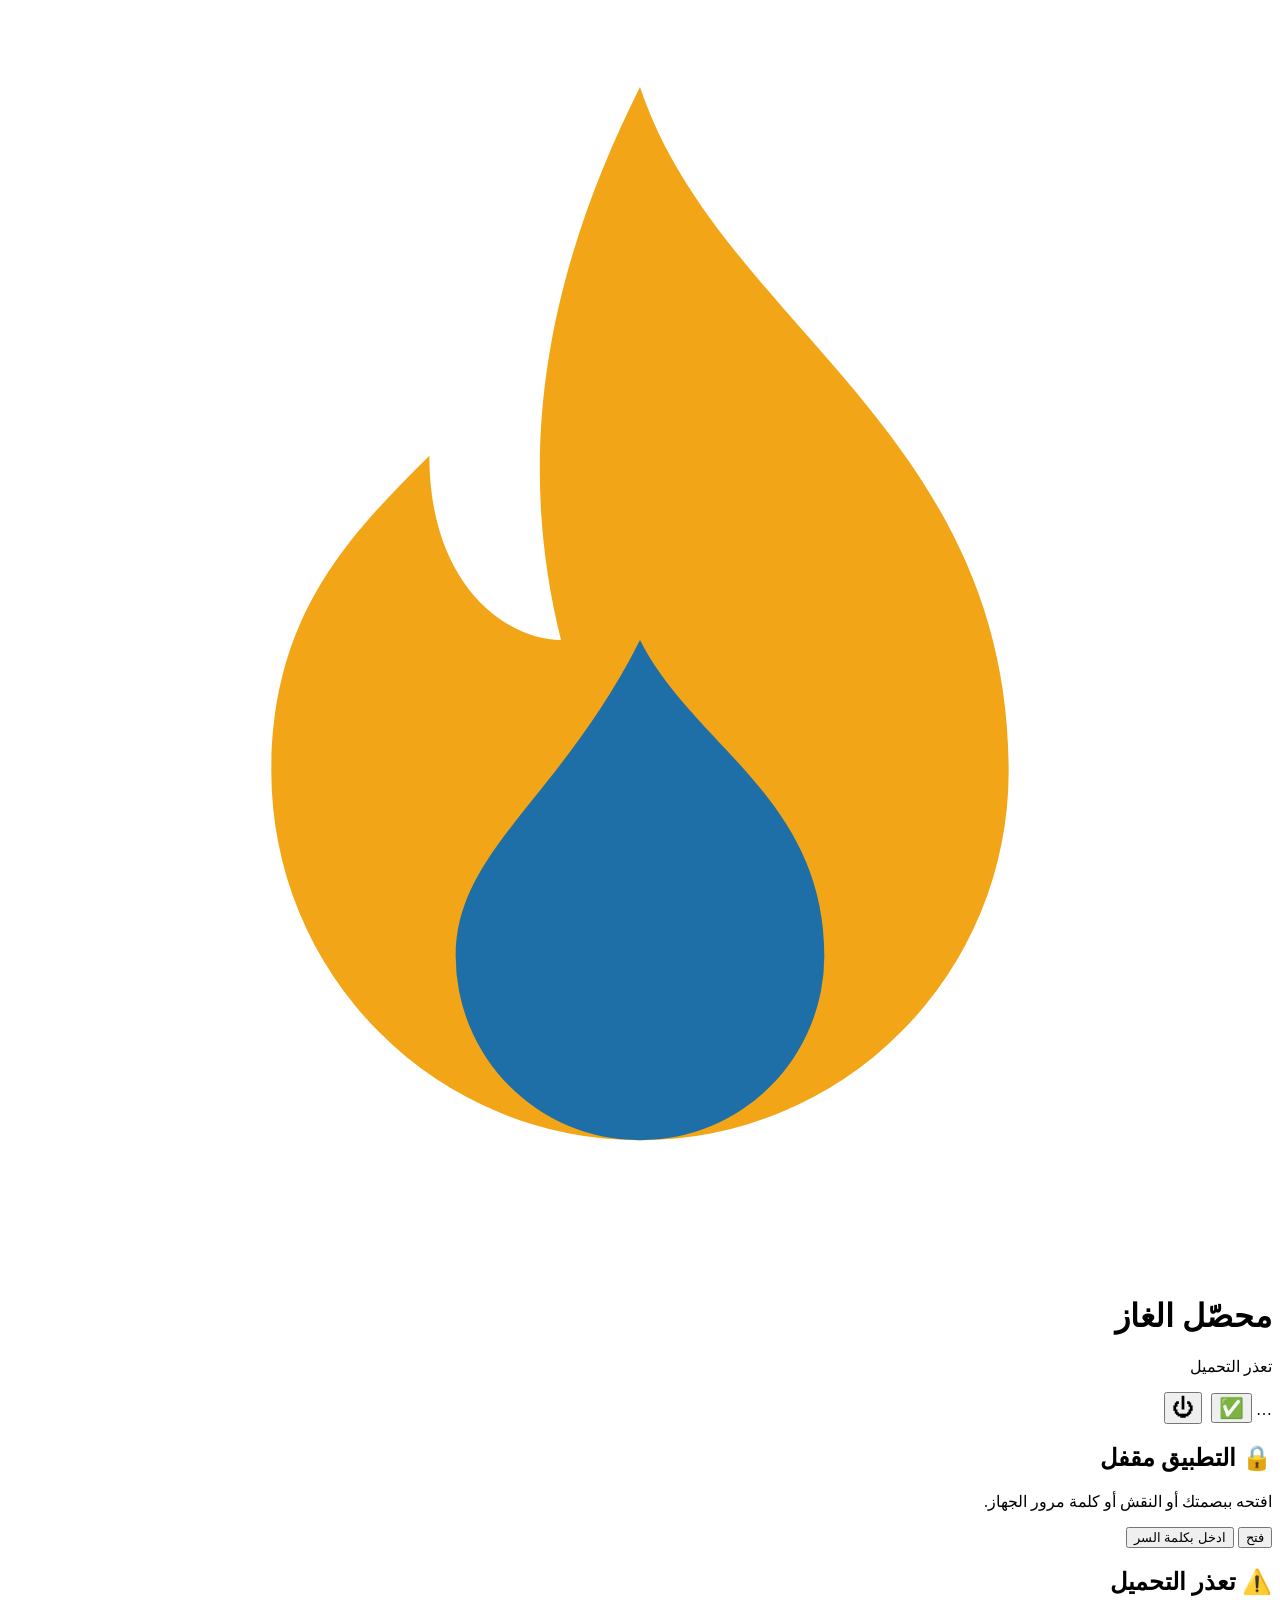
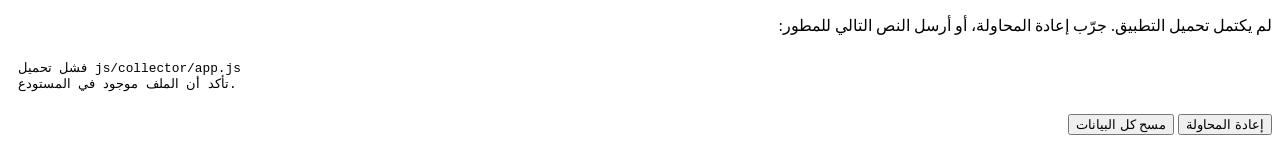
==== index.html @ 4ab11121 "Update index.html" ====
<!DOCTYPE html>
<html lang="ar" dir="rtl">
<head>
  <base href = "/Collection/">
<meta charset="utf-8">
<meta name="viewport" content="width=device-width,initial-scale=1,viewport-fit=cover">
<meta name="theme-color" content="#0f2438">
<meta name="description" content="تطبيق محصّل الغاز — تحصيل فواتير الغاز ميدانياً">
<link rel="manifest" href="manifest.json">
<link rel="icon" href="icons/icon-192.png">
<title>محصّل الغاز</title>
<link rel="stylesheet" href="css/base.css">
<link rel="stylesheet" href="css/components.css">
<link rel="stylesheet" href="css/collector.css">
</head>
<body>
<header class="top"><div>
  <button id="back" class="ico" aria-label="رجوع" onclick="history.back()" style="display:none; font-size: 24px;">➡️</button>
  <svg viewBox="0 0 48 48" aria-hidden="true">
    <path d="M24 3c3 9 14 13 14 26a14 14 0 0 1-28 0c0-6 3-9 6-12 0 5 3 7 5 7-2-8 0-15 3-21z" fill="#f2a516"/>
    <path d="M24 24c2 4 7 6 7 12a7 7 0 0 1-14 0c0-4 4-6 7-12z" fill="#1e6fa8"/>
  </svg>
  <span style="flex: 1;">
    <h1>محصّل الغاز</h1>
    <p id="who">جارٍ التحقق…</p>
  </span>



  <span class="pill" id="net">…</span>
  <button class="ico" id="ledgerBtn" aria-label="ما تم تحصيله" title="ما تم تحصيله" onclick="document.querySelector('#tabs button[data-t=\'ledger\']').click();" style="font-size: 20px;">✅</button>
  <button id="menuBtn" class="ico" aria-label="القائمة" hidden>⋮</button>
  <button class="ico power-btn" aria-label="خروج" onclick="window.close();" style="font-size: 22px; margin-inline-start: 5px;">⏻</button>




  
</div></header>

<div id="menu" class="menu" hidden></div>

<main id="locked">
  <section class="card empty">
    <h2>🔒 التطبيق مقفل</h2>
    <p class="mute">افتحه ببصمتك أو النقش أو كلمة مرور الجهاز.</p>
    <div class="actions" style="justify-content:center">
      <button class="btn" id="unlockBtn">فتح</button>
      <button class="btn ghost" id="relogin">ادخل بكلمة السر</button>
    </div>
    <p class="mute" id="lmsg"></p>
  </section>
</main>

<main id="diag">
  <section class="card">
    <h2>⚠️ تعذر التحميل</h2>
    <p class="mute">لم يكتمل تحميل التطبيق. جرّب إعادة المحاولة، أو أرسل النص التالي للمطور:</p>
    <pre id="diagText" style="white-space:pre-wrap;font-size:.8rem;background:var(--paper-2);padding:.6rem;border-radius:8px;overflow:auto;max-height:200px;direction:ltr;text-align:left"></pre>
    <div class="actions">
      <button class="btn" id="retry">إعادة المحاولة</button>
      <button class="btn ghost" id="hardReset">مسح كل البيانات</button>
    </div>
  </section>
</main>

<main id="app" hidden>
  <section id="view"></section>
</main>

<nav class="tabs" id="tabs" hidden>
  <button data-t="home" class="on"><span class="ico-emoji">📋</span>التحصيل</button>
  <button data-t="ledger"><span class="ico-emoji">✅</span>ما تم تحصيله</button>
  <button data-t="search"><span class="ico-emoji">🔍</span>بحث</button>
</nav>
  
<footer class="app-footer" id="footer" hidden>
  <span>تطوير: <b>شريف نشأت</b></span>
  <span> · </span>
  <span>الإصدار: <b>1.0.0</b></span>
</footer>

<div id="toast" role="status" aria-live="polite"></div>

<script>
(function(){
  var diagEl = document.getElementById('diag');
  var diagText = document.getElementById('diagText');
  var lockedEl = document.getElementById('locked');
  var appEl = document.getElementById('app');
  var tabsEl = document.getElementById('tabs');
  var footerEl = document.getElementById('footer');

  function showDiag(msg){
    document.getElementById('who').textContent = 'تعذر التحميل';
    lockedEl.removeAttribute('data-show');
    appEl.hidden = true;
    tabsEl.hidden = true;
    if (footerEl) footerEl.hidden = true;
    diagEl.setAttribute('data-show', '1');
    diagText.textContent = String(msg);
  }

  window.addEventListener('error', function(e){
    showDiag('JS error: ' + e.message + '\n' + (e.filename||'') + ':' + (e.lineno||''));
  });
  window.addEventListener('unhandledrejection', function(e){
    showDiag('Promise: ' + (e.reason && e.reason.message ? e.reason.message : e.reason));
  });

  setTimeout(function(){
    if (!appEl.hidden) return;
    if (lockedEl.getAttribute('data-show') === '1') return;
    if (diagEl.getAttribute('data-show') === '1') return;
    showDiag('لم يبدأ التطبيق بعد 5 ثوانٍ.\nتأكد من رفع js/collector/app.js وأن الإنترنت يعمل.\nافتح F12 > Console لمعرفة الخطأ.');
  }, 5000);

  document.getElementById('retry').onclick = function(){ location.reload(); };
  document.getElementById('hardReset').onclick = function(){
    if (!confirm('سيُمسح كل شيء (بيانات الدخول، الملفات، التحصيلات). هل أنت متأكد؟')) return;
    (async function(){
      try{
        var dbs = await indexedDB.databases();
        for (var i=0;i<dbs.length;i++){ if (dbs[i].name) indexedDB.deleteDatabase(dbs[i].name); }
      }catch(e){}
      try{ localStorage.clear(); }catch(e){}
      try{
        var ks = await caches.keys();
        await Promise.all(ks.map(function(k){ return caches.delete(k); }));
      }catch(e){}
      try{
        var rs = await navigator.serviceWorker.getRegistrations();
        await Promise.all(rs.map(function(r){ return r.unregister(); }));
      }catch(e){}
      location.reload();
    })();
  };

  var s = document.createElement('script');
  s.type = 'module';
  s.src = 'js/collector/app.js';
  s.onerror = function(){ showDiag('فشل تحميل js/collector/app.js\nتأكد أن الملف موجود في المستودع.'); };
  document.body.appendChild(s);
})();
</script>

</body>
</html>
---- css/base.css ----
/* ============================================================
   محصّل الغاز — الهوية البصرية الأساسية
   المطور: [اسمك]
   الإصدار: 1.0.0
   ============================================================ */

/* ===== الوضع الفاتح ===== */
:root{
  /* الخلفيات */
  --paper: #f4f7fa;
  --paper-2: #e8eef4;
  --card: #ffffff;
  --line: #d6e0e8;

  /* النصوص */
  --ink: #0f2438;
  --mute: #6b7f8f;
  --soft: #9aafbf;

  /* الأساسيات */
  --flame: #1e6fa8;
  --ember: #e8940c;
  --ok: #0d9668;
  --bad: #d63a3a;
  --info: #3b82f6;

  /* التمييز */
  --hl-apt: #0ea5e9;
  --hl-bld: #d946a8;
  --hl-blk: #d97706;

  /* الشارات */
  --tag-personal: #7c3aed;
  --tag-partial: #ea580c;
  --tag-advance: #0d9668;
  --tag-out: #d63a3a;
  --tag-other: #475569;

  /* الصفحات */
  --collector: #7c3aed;
  --collector-soft: #ede9fe;
  --ledger: #0ea5e9;
  --ledger-soft: #e0f2fe;
  --archive: #d97706;
  --archive-soft: #fef3c7;
  --details: #0d9668;
  --details-soft: #d1fae5;
  --search: #3b82f6;

  /* التدرجات */
  --grad-top: linear-gradient(135deg, #0f2438 0%, #1e3a5f 100%);
  --grad-collector: linear-gradient(135deg, #7c3aed 0%, #a855f7 100%);
  --grad-ledger: linear-gradient(135deg, #0ea5e9 0%, #38bdf8 100%);

  /* الظلال */
  --shadow-sm: 0 1px 2px rgba(15,36,56,0.06);
  --shadow-md: 0 4px 12px rgba(15,36,56,0.10);
  --shadow-lg: 0 12px 32px rgba(15,36,56,0.15);

  /* الخطوط */
  --font: 'Segoe UI', 'Noto Sans Arabic', Tahoma, Arial, sans-serif;
  --fs-base: 16px;
  --fs-sm: 14px;
  --fs-xs: 12px;
  --fs-lg: 18px;
  --fs-xl: 22px;

  /* الحدود */
  --r-sm: 8px;
  --r-md: 12px;
  --r-lg: 16px;
  --r-xl: 24px;
  
  --advance: #7c3aed;
  
  
  
}

/* ===== الوضع الداكن ===== */
@media(prefers-color-scheme:dark){
  :root{
    --paper: #0a1722;
    --paper-2: #13293d;
    --card: #1a2f42;
    --line: #2a4257;

    --ink: #e7eff5;
    --mute: #8da4b4;
    --soft: #6b7f8f;

    --flame: #4fa8e8;
    --ember: #f5b53a;
    --ok: #34d399;
    --bad: #f87171;
    --info: #60a5fa;

    --hl-apt: #38bdf8;
    --hl-bld: #f472b6;
    --hl-blk: #fbbf24;

    --tag-personal: #a78bfa;
    --tag-partial: #fb923c;
    --tag-advance: #34d399;
    --tag-out: #f87171;
    --tag-other: #94a3b8;

    --collector: #a78bfa;
    --collector-soft: #2e1065;
    --ledger: #38bdf8;
    --ledger-soft: #082f49;
    --archive: #fbbf24;
    --archive-soft: #451a03;
    --details: #34d399;
    --details-soft: #064e3b;
    --search: #60a5fa;

    --grad-top: linear-gradient(135deg, #0a1722 0%, #13293d 100%);
    --grad-collector: linear-gradient(135deg, #6d28d9 0%, #7c3aed 100%);
    --grad-ledger: linear-gradient(135deg, #0284c7 0%, #0ea5e9 100%);

    --shadow-sm: 0 1px 2px rgba(0,0,0,0.3);
    --shadow-md: 0 4px 12px rgba(0,0,0,0.4);
    --shadow-lg: 0 12px 32px rgba(0,0,0,0.5);
  }
}

/* ===== الأساسيات ===== */
*{ box-sizing: border-box; margin: 0; padding: 0; }
html{ direction: rtl; font-size: var(--fs-base); -webkit-text-size-adjust: 100%; }
body{
  font-family: var(--font);
  background: var(--paper);
  color: var(--ink);
  line-height: 1.7;
  min-height: 100vh;
  -webkit-tap-highlight-color: transparent;
  overflow-x: hidden;
}

/* ===== الحقول ===== */
input, select, textarea, button{ font: inherit; color: inherit; }
input[type=text], input[type=number], input[type=password], select, textarea{
  width: 100%;
  border: 2px solid var(--line);
  background: var(--paper);
  color: var(--ink);
  border-radius: var(--r-md);
  padding: .6rem .8rem;
  min-height: 48px;
  transition: border-color .2s, box-shadow .2s;
}
input:focus, select:focus, textarea:focus{
  outline: none;
  border-color: var(--flame);
  box-shadow: 0 0 0 3px rgba(30,111,168,0.15);
}
input[type=checkbox]{
  width: 20px; height: 20px;
  accent-color: var(--collector);
  cursor: pointer;
}
input[type=radio]{
  width: 18px; height: 18px;
  accent-color: var(--flame);
  cursor: pointer;
}

/* ===== الأزرار ===== */
.btn{
  display: inline-flex;
  align-items: center;
  justify-content: center;
  gap: .4rem;
  border: 0;
  border-radius: var(--r-md);
  padding: .7rem 1.2rem;
  font-weight: 700;
  background: var(--flame);
  color: #fff;
  cursor: pointer;
  min-height: 48px;
  transition: transform .12s, background .2s, box-shadow .2s;
  box-shadow: var(--shadow-sm);
}
.btn:active{ transform: scale(.97); }
.btn:disabled{ opacity: .5; cursor: not-allowed; }
.btn.ghost{
  background: transparent;
  color: var(--flame);
  border: 2px solid var(--flame);
  box-shadow: none;
}
.btn.ghost:hover{ background: rgba(30,111,168,0.08); }
.btn.sm{ padding: .35rem .7rem; min-height: 36px; font-size: var(--fs-sm); }
.btn.ok{ background: var(--ok); }
.btn.bad{ background: var(--bad); }

/* ===== الروابط ===== */
a{ color: var(--flame); text-decoration: none; }
a:hover{ text-decoration: underline; }
.lnk{
  background: none;
  border: 0;
  color: var(--collector);
  font: inherit;
  font-weight: 700;
  padding: .2rem .4rem;
  cursor: pointer;
  min-height: 32px;
  border-radius: var(--r-sm);
  transition: background .2s;
}
.lnk:hover{ background: var(--collector-soft); }

/* ===== العناوين ===== */
h1{ font-size: var(--fs-xl); font-weight: 800; line-height: 1.2; }
h2{ font-size: var(--fs-lg); font-weight: 800; line-height: 1.3; }
h3{ font-size: var(--fs-base); font-weight: 800; line-height: 1.4; }

/* ===== النصوص ===== */
.mute{ color: var(--mute); font-size: var(--fs-sm); }
.soft{ color: var(--soft); font-size: var(--fs-xs); }
.name{ font-weight: 700; font-size: var(--fs-base); }
.mono{ font-variant-numeric: tabular-nums; }

/* ===== الشارات ===== */
.tag{
  display: inline-block;
  font-size: var(--fs-xs);
  font-weight: 700;
  padding: .1rem .5rem;
  border-radius: var(--r-sm);
  background: var(--ember);
  color: #0f2438;
  line-height: 1.4;
}
.tag.personal{ background: var(--tag-personal); color: #fff; }
.tag.partial{ background: var(--tag-partial); color: #fff; }
.tag.advance{ background: var(--tag-advance); color: #fff; }
.tag.out{ background: var(--tag-out); color: #fff; }
.tag.other{ background: var(--tag-other); color: #fff; }

/* ===== البطاقات ===== */
.card{
  background: var(--card);
  border: 1px solid var(--line);
  border-radius: var(--r-lg);
  padding: 1rem;
  box-shadow: var(--shadow-sm);
}

/* ===== الحاويات ===== */
.empty{
  text-align: center;
  padding: 2rem 1rem;
  color: var(--mute);
  font-size: var(--fs-base);
}

/* ===== التأثيرات ===== */
@media(prefers-reduced-motion:reduce){
  *{ transition: none !important; animation: none !important; }
}

/* ===== الطباعة ===== */
@media print{
  body{ background: #fff; color: #000; }
  .btn, .lnk{ display: none !important; }
  .card{ box-shadow: none; border: 1px solid #ccc; }
}

/* ===== التذييل ===== */
.app-footer{
  text-align: center;
  padding: 1rem;
  color: var(--mute);
  font-size: var(--fs-xs);
  border-top: 1px solid var(--line);
  margin-top: 2rem;
}
.app-footer b{ color: var(--ink); font-weight: 700; }
---- css/components.css ----
button,input{font:inherit;color:inherit}
.btn{border:0;border-radius:12px;padding:.8rem 1.2rem;font-weight:700;background:var(--flame);color:#fff;cursor:pointer;min-height:48px;transition:transform .12s}
.btn:active{transform:scale(.97)}.btn:disabled{opacity:.55}
.btn.ghost{background:transparent;color:var(--flame);border:2px solid var(--flame)}
.field{display:grid;gap:.25rem}.field span{font-size:.85rem;color:var(--mute)}
.field input{border:2px solid var(--line);background:var(--paper);border-radius:12px;padding:.7rem .9rem;min-height:48px;width:100%}
.field input:focus{border-color:var(--flame)}
.card{background:var(--card);border:1px solid var(--line);border-radius:var(--r);padding:1.1rem}
.tests{list-style:none;padding:0;display:grid;gap:.5rem;margin-top:1rem}
.tests li{display:grid;grid-template-columns:1.6rem 1fr;gap:.1rem .5rem;padding:.6rem .8rem;border-radius:12px;background:var(--paper);border-inline-start:5px solid var(--line)}
.tests li small{grid-column:2;color:var(--mute)}
.tests li.ok{border-color:var(--ok)}.tests li.ok b{color:var(--ok)}
.tests li.bad{border-color:var(--bad)}.tests li.bad b{color:var(--bad)}
---- css/collector.css ----
/* ============================================================
   محصّل الغاز — تنسيقات الصفحات
   المطور: شريف نشأت
   الإصدار: 1.0.0
   ============================================================ */

/* ===== الهيدر العلوي ===== */
.top{
  background: var(--grad-top);
  color: #e7eff5;
  padding: 1rem 1rem 1.4rem;
  border-bottom: 5px solid var(--ember);
  box-shadow: var(--shadow-md);
}
.top>div{
  max-width: 640px;
  margin: auto;
  display: flex;
  align-items: center;
  gap: .7rem;
}
.top svg{
  width: 40px; height: 40px;
  flex: none;
  filter: drop-shadow(0 2px 4px rgba(0,0,0,0.3));
}
.top h1{
  font-size: 1.3rem;
  line-height: 1.2;
  color: #fff;
}
.top p{
  font-size: .85rem;
  color: #9db6c8;
  margin-top: .1rem;
}
.pill{
  margin-inline-start: auto;
  font-size: .8rem;
  padding: .2rem .7rem;
  border-radius: 99px;
  background: rgba(255,255,255,0.12);
  color: #bfe0f5;
  white-space: nowrap;
}
.pill[data-on=false]{
  background: var(--ember);
  color: #0f2438;
  font-weight: 700;
}

/* ===== الحاوية الرئيسية ===== */
main{
  max-width: 640px;
  margin: -.9rem auto 2rem;
  padding: 0 1rem;
  display: grid;
  gap: 1rem;
  padding-bottom: 10rem;
}

/* ===== الأزرار الأيقونية ===== */
.ico{
  background: rgba(255,255,255,0.12);
  color: #fff;
  border: 0;
  border-radius: var(--r-md);
  width: 42px; height: 42px;
  font-size: 1.3rem;
  cursor: pointer;
  display: inline-flex;
  align-items: center;
  justify-content: center;
  transition: background .2s;
}
.ico:hover{ background: rgba(255,255,255,0.2); }

/* ===== الحقول ===== */
.field{ display: grid; gap: .25rem; }
.field span{
  font-size: var(--fs-sm);
  color: var(--mute);
  font-weight: 600;
}
.field input, .field select{
  width: 100%;
  border: 2px solid var(--line);
  background: var(--card);
  color: var(--ink);
  border-radius: var(--r-md);
  padding: .55rem .7rem;
  min-height: 44px;
  font: inherit;
  font-weight: 700;
  transition: border-color .2s;
}
.field input:focus, .field select:focus{
  border-color: var(--collector);
  outline: none;
}
.stack{ display: grid; gap: .8rem; margin: .8rem 0; }

/* ===== شريط الاختيار ===== */
.pick{
  display: grid;
  grid-template-columns: repeat(4, 1fr);
  gap: .4rem;
  background: var(--card);
  border: 1px solid var(--line);
  border-radius: var(--r-lg);
  padding: .7rem;
  box-shadow: var(--shadow-sm);
}
.pick .field span{
  font-size: .72rem;
  text-align: center;
}
.pick .field input, .pick .field select{
  min-height: 44px;
  font-size: .95rem;
}
.pick .num2{
  font-size: 1.05rem;
  padding: .5rem .3rem;
  min-height: 44px;
  text-align: center;
  font-weight: 800;
  font-variant-numeric: tabular-nums;
  letter-spacing: .05em;
}

/* ===== ملخص الصفحة ===== */
.sum{
  margin: .5rem 0;
  color: var(--mute);
  font-size: var(--fs-sm);
  text-align: center;
}
.sum b{ color: var(--ink); font-size: 1.1rem; font-weight: 800; }

/* ===== قائمة العمارات ===== */
.blist{ display: grid; gap: .5rem; }
.brow{
  display: grid;
  grid-template-columns: 1.4fr 1fr 1fr auto;
  gap: .5rem;
  align-items: center;
  text-align: right;
  background: var(--card);
  border: 1px solid var(--line);
  border-inline-start: 5px solid var(--collector);
  border-radius: var(--r-md);
  padding: .75rem .85rem;
  min-height: 54px;
  font: inherit;
  color: var(--ink);
  cursor: pointer;
  box-shadow: var(--shadow-sm);
  transition: transform .12s, box-shadow .2s;
}
.brow:hover{ box-shadow: var(--shadow-md); }
.brow:active{ transform: scale(.98); }
.brow b{ font-size: .98rem; font-weight: 800; }
.brow strong{
  color: var(--collector);
  font-variant-numeric: tabular-nums;
  font-weight: 800;
  font-size: 1rem;
}
.brow span{ color: var(--mute); font-size: .85rem; }
.brow.hi{
  background: color-mix(in srgb, var(--hl-blk) 16%, var(--card));
  border-inline-start-color: var(--hl-blk);
}
.brow.hi strong{ color: var(--hl-blk); }

/* ===== بطاقات الشقق ===== */
.apt-list{ display: grid; gap: .4rem; }
.apt-card{
  display: grid;
  grid-template-columns: 22px 28px 1fr auto 28px;
  gap: .35rem;
  align-items: center;
  background: var(--card);
  border: 1px solid var(--line);
  border-inline-start: 4px solid var(--collector);
  border-radius: var(--r-md);
  padding: .45rem .55rem;
  min-height: 52px;
  font-variant-numeric: tabular-nums;
  transition: background .2s, transform .12s;
}
.apt-card:active{ transform: scale(.99); }
.apt-card.on{
  background: color-mix(in srgb, var(--collector) 14%, var(--card));
  border-inline-start-color: var(--collector);
}
.apt-card.hi-apt{
  background: color-mix(in srgb, var(--hl-apt) 18%, var(--card));
  border-inline-start-color: var(--hl-apt);
}
.apt-card.hi-bld{
  background: color-mix(in srgb, var(--hl-bld) 18%, var(--card));
  border-inline-start-color: var(--hl-bld);
}
.apt-card.pulse{
  animation: pulse 1s ease-in-out 2;
  background: color-mix(in srgb, var(--collector) 20%, var(--card));
}
@keyframes pulse{
  0%,100%{ box-shadow: 0 0 0 0 var(--collector); }
  50%{ box-shadow: 0 0 0 8px color-mix(in srgb, var(--collector) 0%, transparent); }
}
.apt-chk{ display: flex; justify-content: center; }
.apt-chk input{ width: 18px; height: 18px; }
.apt-apt{
  background: var(--collector);
  color: #fff;
  font-weight: 800;
  border-radius: var(--r-sm);
  text-align: center;
  padding: .2rem 0;
  font-size: .85rem;
}
.apt-body{ min-width: 0; }
.apt-name{
  font-weight: 700;
  font-size: .95rem;
  line-height: 1.35;
  white-space: nowrap;
  overflow: hidden;
  text-overflow: ellipsis;
  cursor: pointer;
  user-select: none;
}
.apt-name .empty-name{
  color: var(--mute);
  font-style: italic;
  font-weight: 500;
}
.apt-meta{
  color: var(--mute);
  font-size: .78rem;
  margin-top: .05rem;
}
.apt-adv{ color: var(--ember); font-weight: 700; margin-inline-start: .3rem; }
.apt-val{
  background: color-mix(in srgb, var(--ember) 12%, var(--card));
  border: 1.5px solid var(--ember);
  color: var(--ember);
  border-radius: var(--r-sm);
  font: inherit;
  font-weight: 800;
  cursor: pointer;
  min-height: 36px;
  min-width: 62px;
  padding: .25rem .5rem;
  text-align: center;
  font-size: .9rem;
  font-variant-numeric: tabular-nums;
  transition: background .2s, transform .12s;
}
.apt-val:hover{ background: color-mix(in srgb, var(--ember) 20%, var(--card)); }
.apt-val:active{ transform: scale(.95); }

/* قائمة ⋮ داخل الشقة */
.apt-menu-wrap{ position: relative; }
.apt-dots{
  background: none;
  border: 0;
  font-size: 1.1rem;
  cursor: pointer;
  padding: .1rem .25rem;
  color: var(--mute);
  border-radius: var(--r-sm);
  min-height: 30px;
}
.apt-dots:hover{ background: var(--paper-2); }
.apt-pop{
  position: absolute;
  inset-inline-end: 0;
  top: 30px;
  background: var(--card);
  border: 1px solid var(--line);
  border-radius: var(--r-md);
  box-shadow: var(--shadow-lg);
  z-index: 10;
  display: grid;
  min-width: 150px;
  padding: .25rem;
}
.apt-pop[hidden]{ display: none; }
.apt-pop button{
  background: none;
  border: 0;
  text-align: right;
  padding: .55rem .7rem;
  font: inherit;
  font-size: .92rem;
  color: var(--ink);
  border-radius: var(--r-sm);
  cursor: pointer;
  min-height: 40px;
}
.apt-pop button:hover{ background: var(--paper-2); }
.apt-pop-info{
  padding: .45rem .7rem;
  font-size: .78rem;
  color: var(--mute);
  border-bottom: 1px solid var(--line);
}

/* ===== الكارت السفلي المبسط ===== */
.bar{
  position: fixed;
  inset-inline: 0;
  bottom: 62px;
  background: var(--card);
  border-top: 3px solid var(--collector);
  padding: .6rem .8rem;
  z-index: 20;
  box-shadow: 0 -4px 16px rgba(0,0,0,0.08);
  max-width: 640px;
  margin: 0 auto;
}
.bar-row{
  display: flex;
  justify-content: space-between;
  align-items: center;
  gap: .6rem;
}
.bar-row span{
  font-size: .95rem;
  color: var(--ink);
}
.bar-row span b{
  color: var(--collector);
  font-weight: 800;
  font-size: 1.05rem;
  font-variant-numeric: tabular-nums;
}
.bar-row .mute{ color: var(--mute); }
.bar-row .btn{
  min-width: 130px;
  background: var(--ok);
  font-size: .95rem;
}
.bar-row .btn:disabled{ background: var(--mute); }

/* إجمالي العمارة بجوار رقمها */
.bld-total{
  font-size: .88rem;
  color: var(--collector);
  font-weight: 700;
  margin-inline-start: .5rem;
}

/* ===== صفحة ما تم تحصيله ===== */
.ledger-list{ display: grid; gap: .4rem; }
.led-row{
  background: var(--card);
  border: 1px solid var(--line);
  border-inline-start: 4px solid var(--ledger);
  border-radius: var(--r-md);
  padding: .55rem .65rem;
  box-shadow: var(--shadow-sm);
}
.led-main{
  display: grid;
  grid-template-columns: 36px 1fr auto auto;
  gap: .5rem;
  align-items: center;
}
.led-apt{
  background: var(--ledger);
  color: #fff;
  font-weight: 800;
  border-radius: var(--r-sm);
  text-align: center;
  padding: .25rem 0;
  font-size: .88rem;
}
.led-info{ min-width: 0; }
.led-name{
  font-weight: 700;
  font-size: .95rem;
  white-space: nowrap;
  overflow: hidden;
  text-overflow: ellipsis;
}
.led-meta{
  color: var(--mute);
  font-size: .78rem;
  white-space: nowrap;
  overflow: hidden;
  text-overflow: ellipsis;
}
.led-right{
  display: flex;
  align-items: center;
  gap: .35rem;
}
.led-tags{ display: flex; gap: .2rem; flex-wrap: wrap; justify-content: flex-end; }
.led-amount{
  font-weight: 800;
  color: var(--ledger);
  font-variant-numeric: tabular-nums;
  font-size: 1rem;
}
.led-menu-wrap{ position: relative; }
.menu-dots{
  background: none;
  border: 0;
  font-size: 1.1rem;
  cursor: pointer;
  padding: .1rem .3rem;
  color: var(--mute);
  border-radius: var(--r-sm);
  min-height: 30px;
}
.menu-dots:hover{ background: var(--paper-2); }
.menu-pop{
  position: absolute;
  inset-inline-end: 0;
  top: 30px;
  background: var(--card);
  border: 1px solid var(--line);
  border-radius: var(--r-md);
  box-shadow: var(--shadow-lg);
  z-index: 10;
  display: grid;
  min-width: 160px;
  padding: .25rem;
}
.menu-pop[hidden]{ display: none; }
.menu-pop button{
  background: none;
  border: 0;
  text-align: right;
  padding: .55rem .7rem;
  font: inherit;
  font-size: .92rem;
  color: var(--ink);
  border-radius: var(--r-sm);
  cursor: pointer;
  min-height: 40px;
}
.menu-pop button:hover{ background: var(--paper-2); }
.menu-pop button[disabled]{
  color: var(--soft);
  cursor: not-allowed;
  opacity: .5;
}

/* ===== السداد الجزئي ===== */
.partial-dialog{ max-width: 420px; }
.partial-dialog h3{ font-size: 1.05rem; margin-bottom: .4rem; }
.partial-options{ display: grid; gap: .4rem; margin: .6rem 0; }
.partial-opt{
  background: var(--paper);
  border: 2px solid var(--line);
  border-radius: var(--r-md);
  padding: .6rem .75rem;
  font: inherit;
  font-weight: 700;
  text-align: right;
  cursor: pointer;
  min-height: 46px;
  display: flex;
  justify-content: space-between;
  align-items: center;
  transition: border-color .2s, background .2s;
}
.partial-opt small{ color: var(--mute); font-weight: 400; font-size: .78rem; }
.partial-opt.selected{
  border-color: var(--collector);
  background: var(--collector-soft);
}

/* ===== خط السير ===== */
.routes-block{ margin-bottom: .6rem; display: grid; gap: .4rem; }
.route-sec{
  border: 1px solid var(--line);
  border-radius: var(--r-md);
  padding: .55rem .7rem;
  background: var(--card);
  box-shadow: var(--shadow-sm);
}
.route-title{
  font-weight: 800;
  color: var(--details);
  margin-bottom: .3rem;
  font-size: .98rem;
}
.route-row{
  display: flex;
  justify-content: space-between;
  gap: .5rem;
  font-size: .88rem;
  padding: .1rem 0;
}
.route-lbl{ color: var(--mute); font-weight: 700; }
.route-bal{
  border-top: 1px dashed var(--line);
  margin-top: .35rem;
  padding-top: .35rem;
  font-size: .9rem;
  display: flex;
  justify-content: space-between;
}
.route-bal b{ color: var(--details); }

/* ===== المتبقي في الموقع ===== */
.site-header{
  display: flex;
  gap: .5rem;
  flex-wrap: wrap;
  align-items: center;
  margin-bottom: .6rem;
}
.site-header select{
  flex: 1;
  min-width: 130px;
  min-height: 42px;
}
.site-header .sort-btns{ display: flex; gap: .3rem; }
.site-body{ display: grid; gap: .5rem; }
.site-sec{
  border: 1px solid var(--line);
  border-radius: var(--r-md);
  overflow: hidden;
  background: var(--card);
}
.site-sec-title{
  background: var(--details-soft);
  color: var(--details);
  font-weight: 800;
  padding: .55rem .7rem;
  font-size: .95rem;
  display: flex;
  justify-content: space-between;
  align-items: center;
  cursor: pointer;
}
.site-sec-title .total{ font-variant-numeric: tabular-nums; font-size: .88rem; }
.site-sec-body{ display: grid; }
.site-row{
  display: grid;
  grid-template-columns: 1fr auto auto;
  gap: .5rem;
  align-items: center;
  padding: .55rem .7rem;
  border-bottom: 1px solid var(--line);
  font-size: .9rem;
}
.site-row:last-child{ border-bottom: 0; }
.site-row .lbl{ font-weight: 700; }
.site-row .val{ color: var(--details); font-weight: 800; font-variant-numeric: tabular-nums; }
.site-row .open{
  background: var(--details);
  color: #fff;
  border: 0;
  border-radius: var(--r-sm);
  padding: .25rem .65rem;
  font-size: .82rem;
  font-weight: 700;
  cursor: pointer;
}
.site-row.hi-blk{ background: color-mix(in srgb, var(--hl-blk) 12%, transparent); }
.site-row.hi-bld{ background: color-mix(in srgb, var(--hl-bld) 12%, transparent); }
.site-row.hi-apt{ background: color-mix(in srgb, var(--hl-apt) 12%, transparent); }

/* ===== الحقول الثلاثة للتمييز ===== */
.hl-panel{
  background: var(--card);
  border: 1px solid var(--line);
  border-radius: var(--r-md);
  padding: .7rem;
  display: grid;
  gap: .5rem;
  margin-top: .6rem;
}
.hl-row{
  display: grid;
  grid-template-columns: 1fr 80px auto auto;
  gap: .4rem;
  align-items: center;
}
.hl-row label{ font-size: .88rem; font-weight: 700; }
.hl-row input{
  min-height: 40px;
  padding: .3rem .5rem;
  text-align: center;
  font-weight: 700;
  font-size: .95rem;
}
.hl-row .btn.sm{ min-height: 40px; }
.hl-row.apt label{ color: var(--hl-apt); }
.hl-row.bld label{ color: var(--hl-bld); }
.hl-row.blk label{ color: var(--hl-blk); }

/* ===== الأرشيف ===== */
details{
  border-bottom: 1px solid var(--line);
  padding: .5rem 0;
}
details:last-child{ border-bottom: 0; }
summary{
  cursor: pointer;
  font-weight: 700;
  min-height: 42px;
  display: flex;
  align-items: center;
  gap: .5rem;
  padding: .3rem 0;
  color: var(--archive);
  font-size: .95rem;
}
summary::marker{ color: var(--archive); }
details[open] summary{ margin-bottom: .4rem; }

/* ===== الجداول ===== */
.wrap{ overflow-x: auto; -webkit-overflow-scrolling: touch; }
table{
  border-collapse: collapse;
  width: 100%;
  font-size: .88rem;
  font-variant-numeric: tabular-nums;
}
th, td{
  border: 1px solid var(--line);
  padding: .45rem .55rem;
  text-align: right;
}
th{
  background: var(--paper-2);
  font-weight: 800;
  color: var(--ink);
  font-size: .88rem;
}
tr:nth-child(even) td{ background: color-mix(in srgb, var(--paper) 50%, transparent); }

/* ===== البحث ===== */
.srch{
  width: 100%;
  border: 2px solid var(--line);
  border-radius: var(--r-md);
  padding: .7rem;
  min-height: 52px;
  font: inherit;
  background: var(--paper);
  color: var(--ink);
  font-size: 1rem;
}
.srch:focus{ border-color: var(--search); outline: none; }

/* ===== النوافذ ===== */
dialog{
  border: 0;
  border-radius: var(--r-lg);
  padding: 1.2rem;
  max-width: 90vw;
  background: var(--card);
  color: var(--ink);
  display: grid;
  gap: .6rem;
  box-shadow: var(--shadow-lg);
}
dialog::backdrop{ background: rgba(0,0,0,0.6); backdrop-filter: blur(2px); }
dialog.viewer{
  width: 96vw;
  height: 90vh;
  grid-template-rows: 1fr auto;
}
dialog.viewer iframe{
  width: 100%;
  height: 100%;
  border: 0;
  background: #fff;
  border-radius: var(--r-md);
}

/* ===== القوائم المنسدلة ===== */
.menu{
  position: fixed;
  top: 68px;
  inset-inline-start: .8rem;
  z-index: 30;
  background: var(--card);
  border: 1px solid var(--line);
  border-radius: var(--r-md);
  box-shadow: var(--shadow-lg);
  min-width: 230px;
  padding: .4rem;
  display: grid;
  gap: .15rem;
}
.menu[hidden]{ display: none; }
.menu button{
  background: none;
  border: 0;
  text-align: right;
  padding: .8rem .9rem;
  font: inherit;
  font-size: .95rem;
  color: var(--ink);
  border-radius: var(--r-sm);
  min-height: 48px;
  cursor: pointer;
  display: flex;
  align-items: center;
  gap: .5rem;
  font-weight: 600;
  transition: background .15s;
  width: 100%;
}
.menu button:hover{ background: var(--paper-2); }
.menu hr{
  border: 0;
  border-top: 1px solid var(--line);
  margin: .25rem 0;
}

/* ===== شريط التنقل السفلي ===== */
.tabs{
  position: fixed;
  inset-inline: 0;
  bottom: 0;
  display: grid;
  grid-template-columns: repeat(3, 1fr);
  background: var(--grad-top);
  padding-bottom: env(safe-area-inset-bottom);
  z-index: 25;
  box-shadow: 0 -4px 16px rgba(0,0,0,0.15);
}
.tabs button{
  background: none;
  border: 0;
  color: #9db6c8;
  font: inherit;
  font-weight: 700;
  padding: .8rem .2rem;
  font-size: .85rem;
  min-height: 62px;
  border-top: 4px solid transparent;
  display: flex;
  flex-direction: column;
  align-items: center;
  justify-content: center;
  gap: .15rem;
  cursor: pointer;
  transition: color .2s, border-color .2s;
}
.tabs button.on{ color: #fff; border-top-color: var(--ember); }
.tabs button .ico-emoji{ font-size: 1.3rem; line-height: 1; }

.tabs button[data-t="home"].on{ border-top-color: var(--collector); }
.tabs button[data-t="ledger"].on{ border-top-color: var(--ledger); }
.tabs button[data-t="search"].on{ border-top-color: var(--search); }

/* ===== الإشعارات ===== */
#toast{
  position: fixed;
  inset-inline: 1rem;
  bottom: 150px;
  background: var(--ink);
  color: #fff;
  border-radius: var(--r-md);
  padding: .8rem 1rem;
  text-align: center;
  opacity: 0;
  pointer-events: none;
  transition: opacity .25s, transform .25s;
  transform: translateY(10px);
  z-index: 100;
  box-shadow: var(--shadow-lg);
  max-width: 500px;
  margin: 0 auto;
  font-weight: 600;
  font-size: .95rem;
}
#toast.show{ opacity: 1; transform: translateY(0); }

/* ===== أدوات ===== */
.tools{
  display: flex;
  gap: .5rem;
  flex-wrap: wrap;
  margin: .5rem 0;
  align-items: center;
}
.actions{
  display: flex;
  gap: .5rem;
  flex-wrap: wrap;
  margin: .6rem 0;
}
.pager-nav{
  display: flex;
  gap: .5rem;
  align-items: center;
  justify-content: center;
  margin: .5rem 0;
  flex-wrap: wrap;
}
.bld-jump{
  width: 80px;
  border: 2px solid var(--line);
  border-radius: var(--r-sm);
  padding: .4rem .6rem;
  font: inherit;
  text-align: center;
  min-height: 40px;
  background: var(--paper);
  color: var(--ink);
  font-weight: 700;
}
.bld-jump:focus{ border-color: var(--collector); outline: none; }

/* ===== الشارات بجوار المبلغ ===== */
.amount-tags{
  display: inline-flex;
  gap: .15rem;
  align-items: center;
  margin-inline-end: .35rem;
}

/* ===== جداول التعاملات الشخصية ===== */
.p-list{ display: grid; gap: .4rem; margin-top: .5rem; }
.p-row{
  background: var(--paper);
  border-radius: var(--r-md);
  padding: .6rem .75rem;
  border: 1px solid var(--line);
  box-shadow: var(--shadow-sm);
}
.p-line1{
  font-weight: 800;
  font-size: .98rem;
  color: var(--ink);
  margin-bottom: .15rem;
}
.p-line2{
  color: var(--mute);
  font-size: .82rem;
  margin-bottom: .15rem;
}
.p-line3{
  display: flex;
  gap: .4rem;
  align-items: center;
  font-size: .92rem;
  flex-wrap: wrap;
}
.p-acts{ margin-inline-start: auto; display: flex; gap: .2rem; }
.p-green{ color: var(--ok); font-weight: 800; }
.p-red{ color: var(--bad); font-weight: 800; }
.p-blue{ color: var(--ledger); font-weight: 800; }
.p-amount{ font-weight: 800; font-variant-numeric: tabular-nums; font-size: .95rem; }

/* ===== الشاشات المخفية ===== */
#locked, #diag{ display: none; }
#locked[data-show="1"], #diag[data-show="1"]{ display: block; }

/* ===== الحقول الرقمية ===== */
.num2{
  width: 100%;
  text-align: center;
  font-weight: 800;
  font-variant-numeric: tabular-nums;
  letter-spacing: .05em;
  font-size: 1rem;
}

/* ===== مؤشر الرجوع ===== */
#back{
  background: rgba(255,255,255,0.15);
  transition: background .2s;
}
#back:hover{ background: rgba(255,255,255,0.25); }

/* ===== responsive ===== */
@media(max-width: 400px){
  .pick{ grid-template-columns: repeat(4, 1fr); gap: .3rem; }
  .pick .num2{ font-size: .95rem; }
}



/* أوضاع العرض في صفحة التحصيل */
.view-mode{
  display: flex;
  gap: .4rem;
  margin: .5rem 0;
}
.view-mode .btn{
  flex: 1;
  font-size: .85rem;
  min-height: 40px;
}
/* ===== نافذة تصدير Excel ===== */
.export-dialog{
  max-width: 520px;
}
.export-dialog h3{
  font-size: 1.05rem;
  margin-bottom: .4rem;
}
.export-sectors{
  border: 1px solid var(--line);
  border-radius: var(--r-md);
  padding: .6rem;
  background: var(--paper);
  margin: .5rem 0;
}
.export-sectors-head{
  display: flex;
  gap: .4rem;
  align-items: center;
  margin-bottom: .4rem;
  flex-wrap: wrap;
}
.export-sectors-head b{
  font-size: .9rem;
}
.export-sectors-body{
  display: grid;
  grid-template-columns: repeat(auto-fill, minmax(90px, 1fr));
  gap: .35rem;
}
.export-chk{
  background: var(--card);
  border: 1px solid var(--line);
  border-radius: var(--r-sm);
  padding: .35rem .5rem;
  font-size: .88rem;
  justify-content: flex-start;
  cursor: pointer;
}
.export-chk input{
  width: 18px;
  height: 18px;
}
.export-preview{
  background: var(--collector-soft);
  border-radius: var(--r-md);
  padding: .6rem .8rem;
  margin: .5rem 0;
}
.export-stats{
  display: flex;
  gap: 1rem;
  flex-wrap: wrap;
  font-size: .9rem;
  color: var(--collector);
}
.export-stats b{
  font-weight: 800;
  font-size: 1rem;
}







/* ============================================================
   التصميم الجديد لبطاقة الشقة (سطرين)
   ============================================================ */
.apt-card {
  display: flex !important;
  flex-direction: column !important;
  padding: 8px 10px !important;
  gap: 6px !important;
  border-radius: 10px !important;
}

/* الصف الأول: الاسم + المبلغ */
.apt-card .apt-row-1 {
  display: flex;
  justify-content: space-between;
  align-items: center;
  width: 100%;
  gap: 8px;
}

.apt-card .apt-row-1 .apt-name {
  font-size: 15px;
  font-weight: 800;
  color: var(--ink, #0f2438);
  line-height: 1.4;
  white-space: nowrap;
  overflow: hidden;
  text-overflow: ellipsis;
  flex: 1;
}

.apt-card .apt-row-1 .apt-val-btn {
  background: color-mix(in srgb, var(--ember) 12%, var(--card));
  border: 1.5px solid var(--ember);
  color: var(--ember);
  border-radius: 8px;
  font-weight: 800;
  font-size: 13px;
  padding: 4px 8px;
  min-width: 60px;
  text-align: center;
  cursor: pointer;
  font-family: inherit;
  direction: ltr;
  transition: background .2s, transform .12s;
}
.apt-card .apt-row-1 .apt-val-btn:active {
  transform: scale(.95);
}

/* الصف الثاني: الشقة + العدد + الشيك بوكس + زر القائمة */
.apt-card .apt-row-2 {
  display: flex;
  align-items: center;
  justify-content: space-between;
  gap: 8px;
  width: 100%;
}

.apt-card .apt-row-2 .apt-info {
  display: flex;
  align-items: center;
  gap: 8px;
  flex: 1;
}

.apt-card .apt-row-2 .apt-apt-box {
  background: var(--collector);
  color: #fff;
  font-weight: 800;
  border-radius: 6px;
  padding: 2px 8px;
  font-size: 13px;
  min-width: 28px;
  text-align: center;
}

.apt-card .apt-row-2 .apt-count {
  font-size: 12px;
  color: var(--mute);
  font-weight: 600;
}

.apt-card .apt-row-2 .apt-chk {
  display: flex;
  align-items: center;
  margin: 0;
}

.apt-card .apt-row-2 .apt-menu-wrap {
  position: relative;
  display: flex;
  align-items: center;
}

/* ============================================================
   تلوين متبادل للشقق (فردي / زوجي)
   ============================================================ */
.apt-card[data-apt-odd="1"] {
  background-color: #ffffff !important;
}
.apt-card[data-apt-odd="0"] {
  background-color: #f1f5f9 !important; /* رمادي فاتح جداً */
}

/* ============================================================
   الوضع الداكن (Dark Mode)
   ============================================================ */
body[data-theme="dark"] {
  --paper: #0f172a;
  --paper-2: #1e293b;
  --card: #1e293b;
  --line: #334155;
  --ink: #f1f5f9;
  --mute: #94a3b8;
  --soft: #64748b;
  --collector: #818cf8;
  --ember: #fbbf24;
  --ok: #34d399;
  --bad: #f87171;
}

body[data-theme="dark"] .apt-card[data-apt-odd="1"] {
  background-color: #1e293b !important;
}
body[data-theme="dark"] .apt-card[data-apt-odd="0"] {
  background-color: #0f172a !important;
}

body[data-theme="dark"] .top,
body[data-theme="dark"] .tabs {
  background: linear-gradient(135deg, #0b1120, #1e293b);
}

body[data-theme="dark"] .apt-card .apt-row-1 .apt-val-btn {
  background: color-mix(in srgb, var(--ember) 20%, var(--card));
  color: var(--ember);
}



/* جعل التطبيق يأخذ الشاشة كاملة (Full Screen) */
html, body {
  height: 100%;
  width: 100%;
  margin: 0;
  padding: 0;
  overscroll-behavior-y: none; /* منع السحب لأسفل لتحديث الصفحة */
  user-select: none; /* منع تحديد النصوص عند السحب */
}

/* منع ظهور شريط التمرير المزعج */
body::-webkit-scrollbar { display: none; }
body { -ms-overflow-style: none; scrollbar-width: none; }

/* تنسيق زر الطاقة */
.power-btn {
  color: #fff;
  background: rgba(255, 255, 255, 0.15);
  border-radius: 50%;
  width: 40px;
  height: 40px;
  display: flex;
  align-items: center;
  justify-content: center;
  transition: background 0.2s;
}
.power-btn:hover { background: rgba(255, 255, 255, 0.3); }

/* إصلاح القائمة المنسدلة (⋮) لتكون في أقصى اليمين */
.menu {
  top: 70px;
  inset-inline-end: 10px; /* بدلاً من inset-inline-start */
  left: auto !important;
}

/* الكارت السفلي الجديد (خط مضيء فقط) */
.tabs {
  background: var(--card);
  border-top: 1px solid var(--line);
  display: flex;
  justify-content: space-around;
  padding: 0;
  height: 20px; /* ارتفاع صغير جداً */
  box-shadow: 0 -2px 10px rgba(0,0,0,0.05);
}
.tabs button {
  flex: 1;
  background: none;
  border: none;
  border-top: 4px solid transparent; /* الخط المضيء */
  color: transparent; /* إخفاء النص */
  padding: 0;
  cursor: pointer;
  transition: border-color 0.3s;
}
.tabs button.on {
  border-top-color: var(--collector); /* لون الخط المضيء */
}
/* إخفاء الأيقونات القديمة */
.tabs button .ico-emoji { display: none; }




/* إزالة الخلفية الداكنة من الشريط السفلي */
.tabs {
  background: transparent !important; /* إزالة الخلفية */
  box-shadow: none !important;        /* إزالة الظل القديم */
  border-top: none !important;        /* إزالة الخط العلوي */
  padding-bottom: env(safe-area-inset-bottom); /* دعم شاشات الآيفون */
}

/* الحفاظ على وضوح الأزرار */
.tabs button {
  background: rgba(255, 255, 255, 0.85); /* خلفية شبه شفافة للزر نفسه */
  margin: 0 2px;
  border-radius: 12px 12px 0 0;
  box-shadow: 0 -2px 10px rgba(0,0,0,0.1); /* ظل خفيف جداً */
  padding: 8px 2px;
}


#tabs { display: none !important; }
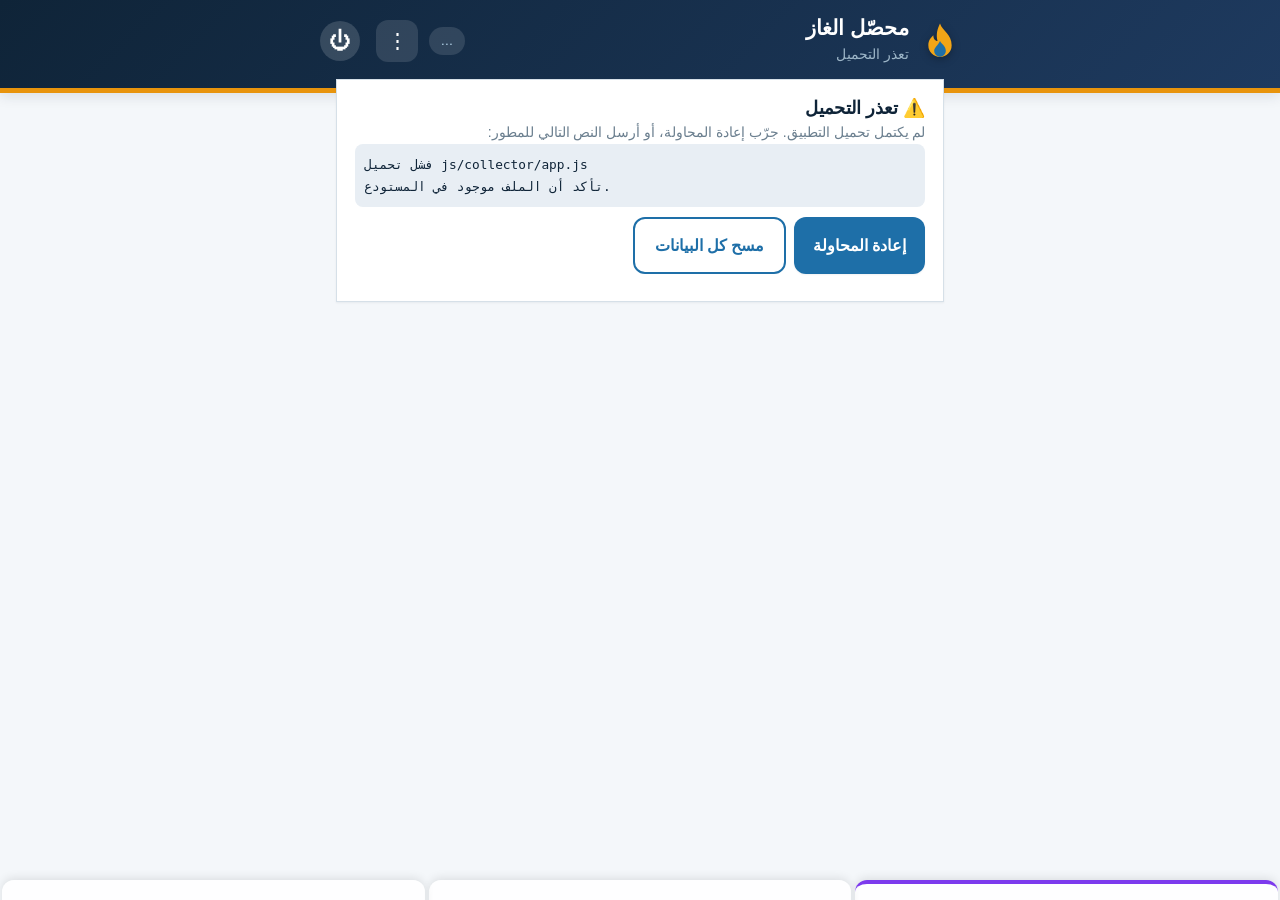
==== commit 3254ec46: "Add files via upload" ====
--- a/index.html
+++ b/index.html
@@ -1,7 +1,6 @@
 <!DOCTYPE html>
 <html lang="ar" dir="rtl">
 <head>
-  <base href = "/Collection/">
 <meta charset="utf-8">
 <meta name="viewport" content="width=device-width,initial-scale=1,viewport-fit=cover">
 <meta name="theme-color" content="#0f2438">
@@ -24,18 +23,9 @@
     <h1>محصّل الغاز</h1>
     <p id="who">جارٍ التحقق…</p>
   </span>
-
-
-
   <span class="pill" id="net">…</span>
-  <button class="ico" id="ledgerBtn" aria-label="ما تم تحصيله" title="ما تم تحصيله" onclick="document.querySelector('#tabs button[data-t=\'ledger\']').click();" style="font-size: 20px;">✅</button>
   <button id="menuBtn" class="ico" aria-label="القائمة" hidden>⋮</button>
   <button class="ico power-btn" aria-label="خروج" onclick="window.close();" style="font-size: 22px; margin-inline-start: 5px;">⏻</button>
-
-
-
-
-  
 </div></header>
 
 <div id="menu" class="menu" hidden></div>
@@ -73,7 +63,7 @@
   <button data-t="ledger"><span class="ico-emoji">✅</span>ما تم تحصيله</button>
   <button data-t="search"><span class="ico-emoji">🔍</span>بحث</button>
 </nav>
-  
+
 <footer class="app-footer" id="footer" hidden>
   <span>تطوير: <b>شريف نشأت</b></span>
   <span> · </span>
--- a/css/collector.css
+++ b/css/collector.css
@@ -1188,4 +1188,4 @@
 }
 
 
-#tabs { display: none !important; }
+
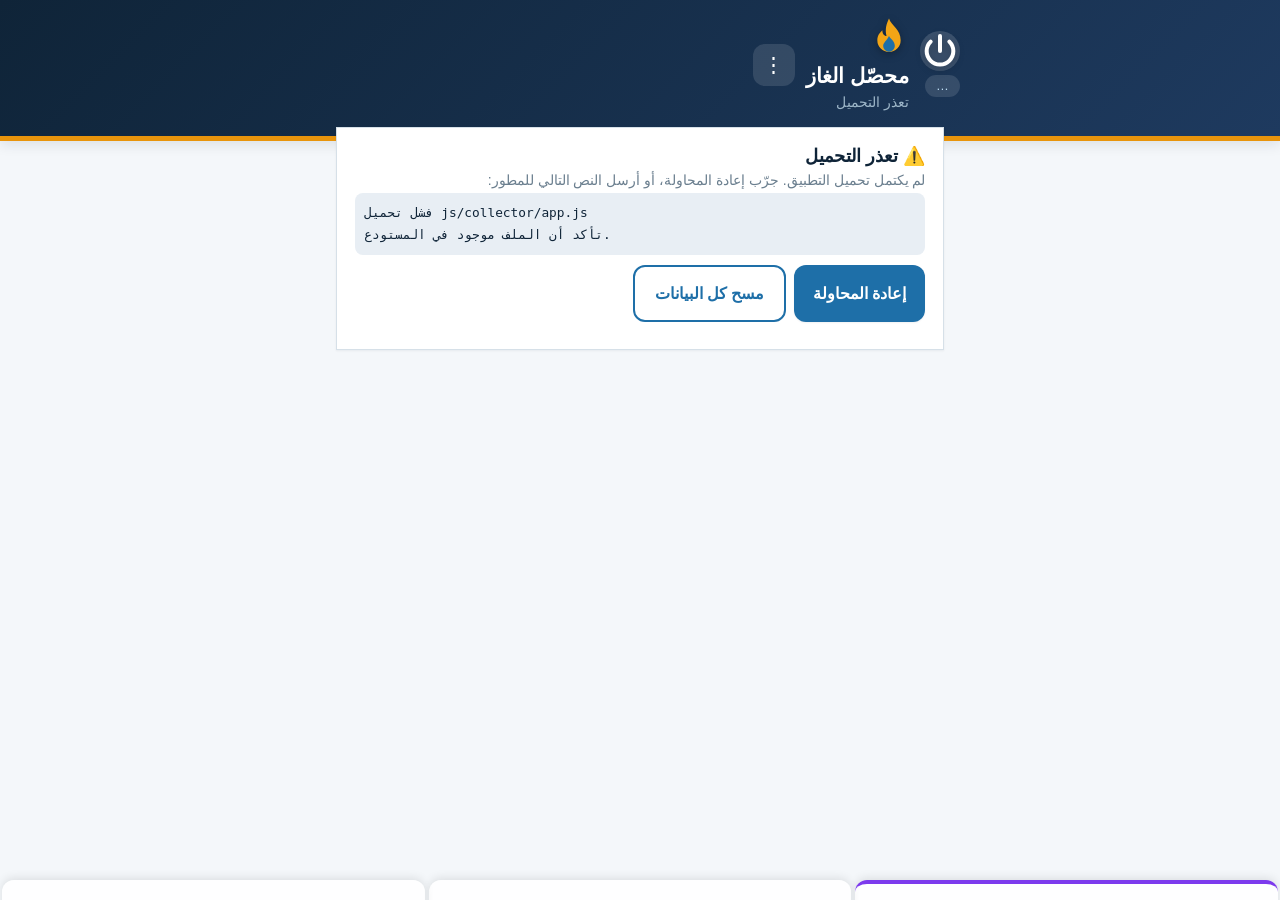
==== commit e5165ef7: "Refactor header structure and add exit button" ====
--- a/index.html
+++ b/index.html
@@ -13,20 +13,39 @@
 <link rel="stylesheet" href="css/collector.css">
 </head>
 <body>
-<header class="top"><div>
-  <button id="back" class="ico" aria-label="رجوع" onclick="history.back()" style="display:none; font-size: 24px;">➡️</button>
-  <svg viewBox="0 0 48 48" aria-hidden="true">
-    <path d="M24 3c3 9 14 13 14 26a14 14 0 0 1-28 0c0-6 3-9 6-12 0 5 3 7 5 7-2-8 0-15 3-21z" fill="#f2a516"/>
-    <path d="M24 24c2 4 7 6 7 12a7 7 0 0 1-14 0c0-4 4-6 7-12z" fill="#1e6fa8"/>
-  </svg>
-  <span style="flex: 1;">
-    <h1>محصّل الغاز</h1>
-    <p id="who">جارٍ التحقق…</p>
-  </span>
-  <span class="pill" id="net">…</span>
-  <button id="menuBtn" class="ico" aria-label="القائمة" hidden>⋮</button>
-  <button class="ico power-btn" aria-label="خروج" onclick="window.close();" style="font-size: 22px; margin-inline-start: 5px;">⏻</button>
-</div></header>
+<header class="top">
+  <div class="top-inner">
+
+    <!-- أقصى اليمين: زر الخروج + مؤشر الشبكة -->
+    <div class="top-start">
+      <button id="exitBtn" class="ico power-btn" aria-label="خروج" title="خروج من التطبيق">
+        <svg viewBox="0 0 24 24" width="20" height="20" aria-hidden="true">
+          <path d="M12 3v9" stroke="currentColor" stroke-width="2.4" stroke-linecap="round" fill="none"/>
+          <path d="M6.4 6.4a8 8 0 1 0 11.2 0" stroke="currentColor" stroke-width="2.4" stroke-linecap="round" fill="none"/>
+        </svg>
+      </button>
+      <span class="pill" id="net">…</span>
+    </div>
+
+    <!-- المنتصف: الشعار + العنوان + المستخدم -->
+    <div class="top-center">
+      <svg viewBox="0 0 48 48" aria-hidden="true">
+        <path d="M24 3c3 9 14 13 14 26a14 14 0 0 1-28 0c0-6 3-9 6-12 0 5 3 7 5 7-2-8 0-15 3-21z" fill="#f2a516"/>
+        <path d="M24 24c2 4 7 6 7 12a7 7 0 0 1-14 0c0-4 4-6 7-12z" fill="#1e6fa8"/>
+      </svg>
+      <div class="top-titles">
+        <h1>محصّل الغاز</h1>
+        <p id="who">جارٍ التحقق…</p>
+      </div>
+    </div>
+
+    <!-- أقصى اليسار: زر القائمة -->
+    <div class="top-end">
+      <button id="menuBtn" class="ico" aria-label="القائمة" hidden>⋮</button>
+    </div>
+
+  </div>
+</header>
 
 <div id="menu" class="menu" hidden></div>
 
--- a/css/base.css
+++ b/css/base.css
@@ -4,39 +4,33 @@
    الإصدار: 1.0.0
    ============================================================ */
 
-/* ===== الوضع الفاتح ===== */
+/* ===== الوضع الفاتح (افتراضي) ===== */
 :root{
-  /* الخلفيات */
   --paper: #f4f7fa;
   --paper-2: #e8eef4;
   --card: #ffffff;
   --line: #d6e0e8;
 
-  /* النصوص */
   --ink: #0f2438;
   --mute: #6b7f8f;
   --soft: #9aafbf;
 
-  /* الأساسيات */
   --flame: #1e6fa8;
   --ember: #e8940c;
   --ok: #0d9668;
   --bad: #d63a3a;
   --info: #3b82f6;
 
-  /* التمييز */
   --hl-apt: #0ea5e9;
   --hl-bld: #d946a8;
   --hl-blk: #d97706;
 
-  /* الشارات */
   --tag-personal: #7c3aed;
   --tag-partial: #ea580c;
   --tag-advance: #0d9668;
   --tag-out: #d63a3a;
   --tag-other: #475569;
 
-  /* الصفحات */
   --collector: #7c3aed;
   --collector-soft: #ede9fe;
   --ledger: #0ea5e9;
@@ -47,17 +41,14 @@
   --details-soft: #d1fae5;
   --search: #3b82f6;
 
-  /* التدرجات */
   --grad-top: linear-gradient(135deg, #0f2438 0%, #1e3a5f 100%);
   --grad-collector: linear-gradient(135deg, #7c3aed 0%, #a855f7 100%);
   --grad-ledger: linear-gradient(135deg, #0ea5e9 0%, #38bdf8 100%);
 
-  /* الظلال */
   --shadow-sm: 0 1px 2px rgba(15,36,56,0.06);
   --shadow-md: 0 4px 12px rgba(15,36,56,0.10);
   --shadow-lg: 0 12px 32px rgba(15,36,56,0.15);
 
-  /* الخطوط */
   --font: 'Segoe UI', 'Noto Sans Arabic', Tahoma, Arial, sans-serif;
   --fs-base: 16px;
   --fs-sm: 14px;
@@ -65,19 +56,15 @@
   --fs-lg: 18px;
   --fs-xl: 22px;
 
-  /* الحدود */
   --r-sm: 8px;
   --r-md: 12px;
   --r-lg: 16px;
   --r-xl: 24px;
-  
+
   --advance: #7c3aed;
-  
-  
-  
-}
-
-/* ===== الوضع الداكن ===== */
+}
+
+/* ===== الوضع الداكن (تلقائي حسب الجهاز) ===== */
 @media(prefers-color-scheme:dark){
   :root{
     --paper: #0a1722;
@@ -123,6 +110,201 @@
     --shadow-md: 0 4px 12px rgba(0,0,0,0.4);
     --shadow-lg: 0 12px 32px rgba(0,0,0,0.5);
   }
+}
+
+/* ============================================================
+   الوضع الفاتح القسري
+   عندما يختار المستخدم "فاتح" على جهاز إعداداته داكنة
+   ============================================================ */
+body[data-theme="light"]{
+  --paper: #f4f7fa;
+  --paper-2: #e8eef4;
+  --card: #ffffff;
+  --line: #d6e0e8;
+
+  --ink: #0f2438;
+  --mute: #6b7f8f;
+  --soft: #9aafbf;
+
+  --flame: #1e6fa8;
+  --ember: #e8940c;
+  --ok: #0d9668;
+  --bad: #d63a3a;
+  --info: #3b82f6;
+
+  --hl-apt: #0ea5e9;
+  --hl-bld: #d946a8;
+  --hl-blk: #d97706;
+
+  --tag-personal: #7c3aed;
+  --tag-partial: #ea580c;
+  --tag-advance: #0d9668;
+  --tag-out: #d63a3a;
+  --tag-other: #475569;
+
+  --collector: #7c3aed;
+  --collector-soft: #ede9fe;
+  --ledger: #0ea5e9;
+  --ledger-soft: #e0f2fe;
+  --archive: #d97706;
+  --archive-soft: #fef3c7;
+  --details: #0d9668;
+  --details-soft: #d1fae5;
+  --search: #3b82f6;
+
+  --grad-top: linear-gradient(135deg, #0f2438 0%, #1e3a5f 100%);
+  --grad-collector: linear-gradient(135deg, #7c3aed 0%, #a855f7 100%);
+  --grad-ledger: linear-gradient(135deg, #0ea5e9 0%, #38bdf8 100%);
+
+  --shadow-sm: 0 1px 2px rgba(15,36,56,0.06);
+  --shadow-md: 0 4px 12px rgba(15,36,56,0.10);
+  --shadow-lg: 0 12px 32px rgba(15,36,56,0.15);
+}
+
+/* ============================================================
+   الوضع الداكن القسري (يُفرض عند اختيار المستخدم "داكن")
+   ============================================================ */
+body[data-theme="dark"]{
+  --paper: #0a1722;
+  --paper-2: #13293d;
+  --card: #1a2f42;
+  --line: #2a4257;
+
+  --ink: #e7eff5;
+  --mute: #8da4b4;
+  --soft: #6b7f8f;
+
+  --flame: #4fa8e8;
+  --ember: #f5b53a;
+  --ok: #34d399;
+  --bad: #f87171;
+  --info: #60a5fa;
+
+  --hl-apt: #38bdf8;
+  --hl-bld: #f472b6;
+  --hl-blk: #fbbf24;
+
+  --tag-personal: #a78bfa;
+  --tag-partial: #fb923c;
+  --tag-advance: #34d399;
+  --tag-out: #f87171;
+  --tag-other: #94a3b8;
+
+  --collector: #a78bfa;
+  --collector-soft: #2e1065;
+  --ledger: #38bdf8;
+  --ledger-soft: #082f49;
+  --archive: #fbbf24;
+  --archive-soft: #451a03;
+  --details: #34d399;
+  --details-soft: #064e3b;
+  --search: #60a5fa;
+
+  --grad-top: linear-gradient(135deg, #0a1722 0%, #13293d 100%);
+  --grad-collector: linear-gradient(135deg, #6d28d9 0%, #7c3aed 100%);
+  --grad-ledger: linear-gradient(135deg, #0284c7 0%, #0ea5e9 100%);
+
+  --shadow-sm: 0 1px 2px rgba(0,0,0,0.3);
+  --shadow-md: 0 4px 12px rgba(0,0,0,0.4);
+  --shadow-lg: 0 12px 32px rgba(0,0,0,0.5);
+}
+
+/* ============================================================
+   الوضع الصحراوي — للاستخدام الميداني تحت الشمس
+   خلفية كريمية، نص بني داكن، ألوان دافئة تقلل الوهج
+   ============================================================ */
+body[data-theme="desert"]{
+  --paper: #fdf6ec;
+  --paper-2: #f5e9d8;
+  --card: #fffaf0;
+  --line: #e6d3b8;
+
+  --ink: #3b2a1a;
+  --mute: #8a6f52;
+  --soft: #b39a7c;
+
+  --flame: #c2620a;
+  --ember: #d97706;
+  --ok: #0d7a54;
+  --bad: #b93a2c;
+  --info: #2563a8;
+
+  --hl-apt: #0284c7;
+  --hl-bld: #c026d3;
+  --hl-blk: #b45309;
+
+  --tag-personal: #7c3aed;
+  --tag-partial: #ea580c;
+  --tag-advance: #0d7a54;
+  --tag-out: #b93a2c;
+  --tag-other: #5c4632;
+
+  --collector: #7c3aed;
+  --collector-soft: #f0e8ff;
+  --ledger: #0284c7;
+  --ledger-soft: #e0f2fe;
+  --archive: #b45309;
+  --archive-soft: #fef3c7;
+  --details: #0d7a54;
+  --details-soft: #d1fae5;
+  --search: #2563a8;
+
+  --grad-top: linear-gradient(135deg, #3b2a1a 0%, #6b4a2a 100%);
+  --grad-collector: linear-gradient(135deg, #7c3aed 0%, #a855f7 100%);
+  --grad-ledger: linear-gradient(135deg, #0284c7 0%, #38bdf8 100%);
+
+  --shadow-sm: 0 1px 2px rgba(59,42,26,0.08);
+  --shadow-md: 0 4px 12px rgba(59,42,26,0.12);
+  --shadow-lg: 0 12px 32px rgba(59,42,26,0.18);
+}
+
+/* ============================================================
+   الوضع الليلي عالي التباين — لضعف البصر
+   أسود شبه تام، نص أبيض، ألوان مشبعة
+   ============================================================ */
+body[data-theme="highcontrast"]{
+  --paper: #000000;
+  --paper-2: #0a0a0a;
+  --card: #111111;
+  --line: #2a2a2a;
+
+  --ink: #ffffff;
+  --mute: #b0b0b0;
+  --soft: #808080;
+
+  --flame: #4fc3ff;
+  --ember: #ffcc00;
+  --ok: #00e676;
+  --bad: #ff5252;
+  --info: #64b5f6;
+
+  --hl-apt: #00b0ff;
+  --hl-bld: #ff40b0;
+  --hl-blk: #ffb300;
+
+  --tag-personal: #b388ff;
+  --tag-partial: #ff9100;
+  --tag-advance: #00e676;
+  --tag-out: #ff5252;
+  --tag-other: #90a4ae;
+
+  --collector: #b388ff;
+  --collector-soft: #2a1a4a;
+  --ledger: #40c4ff;
+  --ledger-soft: #003a5c;
+  --archive: #ffc400;
+  --archive-soft: #3d2e00;
+  --details: #00e676;
+  --details-soft: #003d1f;
+  --search: #64b5f6;
+
+  --grad-top: linear-gradient(135deg, #000000 0%, #1a1a1a 100%);
+  --grad-collector: linear-gradient(135deg, #7c3aed 0%, #b388ff 100%);
+  --grad-ledger: linear-gradient(135deg, #0284c7 0%, #40c4ff 100%);
+
+  --shadow-sm: 0 1px 2px rgba(255,255,255,0.05);
+  --shadow-md: 0 4px 12px rgba(255,255,255,0.08);
+  --shadow-lg: 0 12px 32px rgba(255,255,255,0.12);
 }
 
 /* ===== الأساسيات ===== */
@@ -279,4 +461,4 @@
   border-top: 1px solid var(--line);
   margin-top: 2rem;
 }
-.app-footer b{ color: var(--ink); font-weight: 700; }+.app-footer b{ color: var(--ink); font-weight: 700; }
--- a/css/collector.css
+++ b/css/collector.css
@@ -898,6 +898,7 @@
   font-size: .85rem;
   min-height: 40px;
 }
+
 /* ===== نافذة تصدير Excel ===== */
 .export-dialog{
   max-width: 520px;
@@ -958,6 +959,9 @@
   font-weight: 800;
   font-size: 1rem;
 }
+
+
+
 
 
 
@@ -1061,50 +1065,85 @@
 }
 
 /* ============================================================
-   تلوين متبادل للشقق (فردي / زوجي)
+   4 دورات لونية للشقق (بدل فردي/زوجي)
+   - تعتمد على --apt-tint الممرَّر من JS حسب ترتيب الظهور
+   - التلوين يبقى متصلاً عند اختفاء/سداد شقة
    ============================================================ */
-.apt-card[data-apt-odd="1"] {
-  background-color: #ffffff !important;
-}
-.apt-card[data-apt-odd="0"] {
-  background-color: #f1f5f9 !important; /* رمادي فاتح جداً */
+.apt-card{
+  background-color: color-mix(in srgb, var(--collector) var(--apt-tint, 0%), var(--card)) !important;
+  color: var(--ink);
+}
+.apt-card.on{
+  background-color: color-mix(in srgb, var(--collector) 22%, var(--card)) !important;
+  border-color: var(--collector);
+}
+.apt-card.hi-apt{
+  background-color: color-mix(in srgb, var(--hl-apt) 22%, var(--card)) !important;
+  border-color: var(--hl-apt);
+}
+.apt-card.hi-bld{
+  background-color: color-mix(in srgb, var(--hl-bld) 22%, var(--card)) !important;
+  border-color: var(--hl-bld);
+}
+
+/* ===== عمارات: 4 دورات لونية أيضاً (تعتمد على --row-tint) ===== */
+.brow.prow{
+  background-color: color-mix(in srgb, var(--collector) var(--row-tint, 0%), var(--card));
+}
+.brow.hi{
+  background: color-mix(in srgb, var(--hl-blk) 16%, var(--card)) !important;
+  border-inline-start-color: var(--hl-blk);
 }
 
 /* ============================================================
-   الوضع الداكن (Dark Mode)
+   ضمان تباين النص في كل الأوضاع
    ============================================================ */
-body[data-theme="dark"] {
-  --paper: #0f172a;
-  --paper-2: #1e293b;
-  --card: #1e293b;
-  --line: #334155;
-  --ink: #f1f5f9;
-  --mute: #94a3b8;
-  --soft: #64748b;
-  --collector: #818cf8;
-  --ember: #fbbf24;
-  --ok: #34d399;
-  --bad: #f87171;
-}
-
-body[data-theme="dark"] .apt-card[data-apt-odd="1"] {
-  background-color: #1e293b !important;
-}
-body[data-theme="dark"] .apt-card[data-apt-odd="0"] {
-  background-color: #0f172a !important;
-}
-
-body[data-theme="dark"] .top,
-body[data-theme="dark"] .tabs {
-  background: linear-gradient(135deg, #0b1120, #1e293b);
-}
-
-body[data-theme="dark"] .apt-card .apt-row-1 .apt-val-btn {
+.apt-card .apt-row-1 .apt-name,
+.apt-card .apt-row-2 .apt-count{
+  color: var(--ink) !important;
+}
+
+/* ============================================================
+   الأوضاع الداكنة (dark + highcontrast) — تلوين دوري بنِسَب أعلى
+   ============================================================ */
+body[data-theme="dark"] .apt-card,
+body[data-theme="highcontrast"] .apt-card{
+  background-color: color-mix(in srgb, var(--collector) calc(var(--apt-tint, 0%) * 1.6), var(--card)) !important;
+  color: var(--ink);
+}
+body[data-theme="dark"] .apt-card.on,
+body[data-theme="highcontrast"] .apt-card.on{
+  background-color: color-mix(in srgb, var(--collector) 34%, var(--card)) !important;
+}
+body[data-theme="dark"] .apt-card.hi-apt,
+body[data-theme="highcontrast"] .apt-card.hi-apt{
+  background-color: color-mix(in srgb, var(--hl-apt) 30%, var(--card)) !important;
+}
+body[data-theme="dark"] .apt-card.hi-bld,
+body[data-theme="highcontrast"] .apt-card.hi-bld{
+  background-color: color-mix(in srgb, var(--hl-bld) 30%, var(--card)) !important;
+}
+body[data-theme="dark"] .brow.prow,
+body[data-theme="highcontrast"] .brow.prow{
+  background-color: color-mix(in srgb, var(--collector) calc(var(--row-tint, 0%) * 1.6), var(--card));
+}
+body[data-theme="dark"] .apt-card .apt-row-1 .apt-name,
+body[data-theme="dark"] .apt-card .apt-row-2 .apt-count,
+body[data-theme="highcontrast"] .apt-card .apt-row-1 .apt-name,
+body[data-theme="highcontrast"] .apt-card .apt-row-2 .apt-count{
+  color: var(--ink) !important;
+}
+body[data-theme="dark"] .apt-card .apt-row-1 .apt-val-btn,
+body[data-theme="highcontrast"] .apt-card .apt-row-1 .apt-val-btn{
   background: color-mix(in srgb, var(--ember) 20%, var(--card));
   color: var(--ember);
 }
-
-
+body[data-theme="dark"] .top,
+body[data-theme="dark"] .tabs,
+body[data-theme="highcontrast"] .top,
+body[data-theme="highcontrast"] .tabs{
+  background: var(--grad-top);
+}
 
 /* جعل التطبيق يأخذ الشاشة كاملة (Full Screen) */
 html, body {
@@ -1112,8 +1151,8 @@
   width: 100%;
   margin: 0;
   padding: 0;
-  overscroll-behavior-y: none; /* منع السحب لأسفل لتحديث الصفحة */
-  user-select: none; /* منع تحديد النصوص عند السحب */
+  overscroll-behavior-y: none;
+  user-select: none;
 }
 
 /* منع ظهور شريط التمرير المزعج */
@@ -1137,7 +1176,7 @@
 /* إصلاح القائمة المنسدلة (⋮) لتكون في أقصى اليمين */
 .menu {
   top: 70px;
-  inset-inline-end: 10px; /* بدلاً من inset-inline-start */
+  inset-inline-end: 10px;
   left: auto !important;
 }
 
@@ -1148,44 +1187,151 @@
   display: flex;
   justify-content: space-around;
   padding: 0;
-  height: 20px; /* ارتفاع صغير جداً */
+  height: 20px;
   box-shadow: 0 -2px 10px rgba(0,0,0,0.05);
 }
 .tabs button {
   flex: 1;
   background: none;
   border: none;
-  border-top: 4px solid transparent; /* الخط المضيء */
-  color: transparent; /* إخفاء النص */
+  border-top: 4px solid transparent;
+  color: transparent;
   padding: 0;
   cursor: pointer;
   transition: border-color 0.3s;
 }
 .tabs button.on {
-  border-top-color: var(--collector); /* لون الخط المضيء */
-}
-/* إخفاء الأيقونات القديمة */
+  border-top-color: var(--collector);
+}
 .tabs button .ico-emoji { display: none; }
-
-
-
 
 /* إزالة الخلفية الداكنة من الشريط السفلي */
 .tabs {
-  background: transparent !important; /* إزالة الخلفية */
-  box-shadow: none !important;        /* إزالة الظل القديم */
-  border-top: none !important;        /* إزالة الخط العلوي */
-  padding-bottom: env(safe-area-inset-bottom); /* دعم شاشات الآيفون */
-}
-
-/* الحفاظ على وضوح الأزرار */
+  background: transparent !important;
+  box-shadow: none !important;
+  border-top: none !important;
+  padding-bottom: env(safe-area-inset-bottom);
+}
 .tabs button {
-  background: rgba(255, 255, 255, 0.85); /* خلفية شبه شفافة للزر نفسه */
+  background: rgba(255, 255, 255, 0.85);
   margin: 0 2px;
   border-radius: 12px 12px 0 0;
-  box-shadow: 0 -2px 10px rgba(0,0,0,0.1); /* ظل خفيف جداً */
+  box-shadow: 0 -2px 10px rgba(0,0,0,0.1);
   padding: 8px 2px;
 }
 
-
-
+/* ============================================================
+   قائمة أوضاع العرض في القائمة المنسدلة
+   ============================================================ */
+.themes-group{
+  display: grid;
+  gap: 0;
+}
+.menu .themes-toggle{
+  display: flex !important;
+  align-items: center;
+  justify-content: space-between;
+  gap: .5rem;
+  padding: .8rem .9rem !important;
+  min-height: 48px !important;
+  background: none;
+  border: 0;
+  border-radius: var(--r-sm);
+  font: inherit;
+  font-size: .95rem;
+  font-weight: 600;
+  color: var(--ink);
+  cursor: pointer;
+  width: 100%;
+  text-align: right;
+  transition: background .15s;
+}
+.menu .themes-toggle:hover{ background: var(--paper-2); }
+.menu .themes-toggle .themes-current{
+  font-size: .78rem;
+  color: var(--collector);
+  font-weight: 700;
+  background: var(--collector-soft);
+  padding: .1rem .5rem;
+  border-radius: 99px;
+  margin-inline-start: auto;
+}
+.menu .themes-toggle .themes-arrow{
+  color: var(--mute);
+  font-size: .9rem;
+  transition: transform .2s;
+}
+.themes-list{
+  display: grid;
+  gap: .15rem;
+  padding: .25rem 0 .4rem;
+  margin-inline-start: .6rem;
+  border-inline-start: 2px solid var(--line);
+  padding-inline-start: .5rem;
+}
+.themes-list[hidden]{ display: none; }
+.menu .theme-btn{
+  display: flex !important;
+  align-items: center;
+  gap: .6rem;
+  padding: .55rem .6rem !important;
+  min-height: 48px !important;
+  background: none;
+  border: 0;
+  border-radius: var(--r-sm);
+  font: inherit;
+  font-size: .9rem;
+  color: var(--ink);
+  cursor: pointer;
+  width: 100%;
+  text-align: right;
+  transition: background .15s;
+}
+.menu .theme-btn:hover{ background: var(--paper-2); }
+.menu .theme-btn.active{
+  background: var(--collector-soft);
+  font-weight: 800;
+}
+.menu .theme-btn .theme-preview{
+  display: inline-flex;
+  align-items: center;
+  justify-content: center;
+  width: 32px;
+  height: 32px;
+  border-radius: var(--r-sm);
+  border: 1.5px solid;
+  font-weight: 800;
+  font-size: .8rem;
+  flex: none;
+  font-family: 'Segoe UI', Tahoma, sans-serif;
+}
+.menu .theme-btn .theme-txt{
+  display: flex;
+  flex-direction: column;
+  align-items: flex-start;
+  gap: .05rem;
+  flex: 1;
+  min-width: 0;
+}
+.menu .theme-btn .theme-lbl{
+  font-weight: 700;
+  font-size: .9rem;
+  color: var(--ink);
+}
+.menu .theme-btn .theme-desc{
+  font-size: .72rem;
+  color: var(--mute);
+  font-weight: 400;
+  white-space: nowrap;
+  overflow: hidden;
+  text-overflow: ellipsis;
+  max-width: 100%;
+}
+.menu .theme-btn .theme-chk{
+  color: var(--collector);
+  font-weight: 800;
+  font-size: 1rem;
+  min-width: 1.2rem;
+  text-align: center;
+  flex: none;
+}
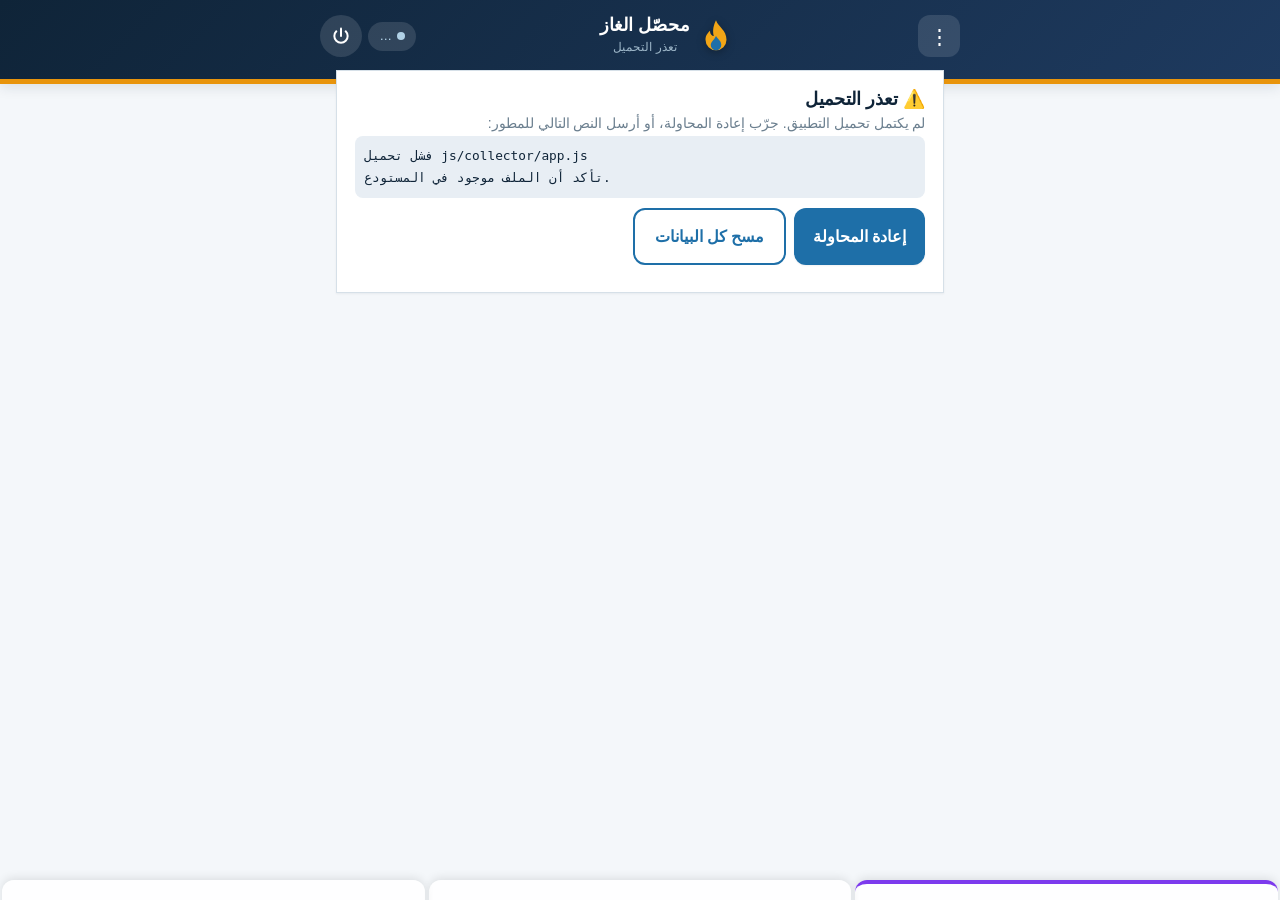
==== commit d21fb584: "Update index.html" ====
--- a/index.html
+++ b/index.html
@@ -16,15 +16,9 @@
 <header class="top">
   <div class="top-inner">
 
-    <!-- أقصى اليمين: زر الخروج + مؤشر الشبكة -->
+    <!-- أقصى اليمين: زر القائمة -->
     <div class="top-start">
-      <button id="exitBtn" class="ico power-btn" aria-label="خروج" title="خروج من التطبيق">
-        <svg viewBox="0 0 24 24" width="20" height="20" aria-hidden="true">
-          <path d="M12 3v9" stroke="currentColor" stroke-width="2.4" stroke-linecap="round" fill="none"/>
-          <path d="M6.4 6.4a8 8 0 1 0 11.2 0" stroke="currentColor" stroke-width="2.4" stroke-linecap="round" fill="none"/>
-        </svg>
-      </button>
-      <span class="pill" id="net">…</span>
+      <button id="menuBtn" class="ico" aria-label="القائمة" hidden>⋮</button>
     </div>
 
     <!-- المنتصف: الشعار + العنوان + المستخدم -->
@@ -39,9 +33,15 @@
       </div>
     </div>
 
-    <!-- أقصى اليسار: زر القائمة -->
+    <!-- أقصى اليسار: زر الخروج + مؤشر الشبكة -->
     <div class="top-end">
-      <button id="menuBtn" class="ico" aria-label="القائمة" hidden>⋮</button>
+      <span class="pill" id="net">…</span>
+      <button id="exitBtn" class="ico power-btn" aria-label="خروج" title="خروج من التطبيق">
+        <svg viewBox="0 0 24 24" width="20" height="20" aria-hidden="true">
+          <path d="M12 3v9" stroke="currentColor" stroke-width="2.4" stroke-linecap="round" fill="none"/>
+          <path d="M6.4 6.4a8 8 0 1 0 11.2 0" stroke="currentColor" stroke-width="2.4" stroke-linecap="round" fill="none"/>
+        </svg>
+      </button>
     </div>
 
   </div>
--- a/css/collector.css
+++ b/css/collector.css
@@ -4,49 +4,138 @@
    الإصدار: 1.0.0
    ============================================================ */
 
-/* ===== الهيدر العلوي ===== */
+/* ===== الهيدر العلوي (الترتيب الجديد) ===== */
 .top{
   background: var(--grad-top);
   color: #e7eff5;
-  padding: 1rem 1rem 1.4rem;
+  padding: .9rem 1rem 1.3rem;
   border-bottom: 5px solid var(--ember);
   box-shadow: var(--shadow-md);
 }
-.top>div{
+.top-inner{
   max-width: 640px;
   margin: auto;
   display: flex;
   align-items: center;
-  gap: .7rem;
-}
-.top svg{
-  width: 40px; height: 40px;
+  gap: .6rem;
+}
+
+/* بداية (يمين في RTL): خروج + شبكة */
+.top-start{
+  display: flex;
+  align-items: center;
+  gap: .4rem;
+  flex: none;
+}
+
+/* المنتصف: شعار + عنوان */
+.top-center{
+  flex: 1;
+  display: flex;
+  align-items: center;
+  justify-content: center;
+  gap: .5rem;
+  min-width: 0;
+}
+.top-center svg{
+  width: 36px;
+  height: 36px;
   flex: none;
   filter: drop-shadow(0 2px 4px rgba(0,0,0,0.3));
 }
+.top-titles{
+  text-align: center;
+  min-width: 0;
+}
 .top h1{
-  font-size: 1.3rem;
+  font-size: 1.15rem;
   line-height: 1.2;
   color: #fff;
+  white-space: nowrap;
 }
 .top p{
-  font-size: .85rem;
+  font-size: .78rem;
   color: #9db6c8;
-  margin-top: .1rem;
-}
+  margin-top: .05rem;
+  white-space: nowrap;
+  overflow: hidden;
+  text-overflow: ellipsis;
+  max-width: 200px;
+}
+
+/* النهاية (يسار في RTL): قائمة */
+.top-end{
+  display: flex;
+  align-items: center;
+  gap: .4rem;
+  flex: none;
+}
+
+/* زر أيقوني */
+.ico{
+  background: rgba(255,255,255,0.12);
+  color: #fff;
+  border: 0;
+  border-radius: var(--r-md);
+  width: 42px; height: 42px;
+  font-size: 1.3rem;
+  cursor: pointer;
+  display: inline-flex;
+  align-items: center;
+  justify-content: center;
+  transition: background .2s;
+}
+.ico:hover{ background: rgba(255,255,255,0.2); }
+
+/* زر الطاقة (SVG) */
+.power-btn{
+  color: #fff;
+  background: rgba(255,255,255,0.12);
+  border-radius: 50%;
+  width: 42px;
+  height: 42px;
+  display: inline-flex;
+  align-items: center;
+  justify-content: center;
+  transition: background .2s, transform .12s;
+}
+.power-btn:hover{ background: rgba(255,255,255,0.22); }
+.power-btn:active{ transform: scale(.94); }
+
+/* مؤشر الشبكة */
 .pill{
-  margin-inline-start: auto;
-  font-size: .8rem;
-  padding: .2rem .7rem;
+  font-size: .78rem;
+  padding: .25rem .7rem;
   border-radius: 99px;
   background: rgba(255,255,255,0.12);
   color: #bfe0f5;
   white-space: nowrap;
+  display: inline-flex;
+  align-items: center;
+  gap: .3rem;
+}
+.pill::before{
+  content: '';
+  display: inline-block;
+  width: 8px; height: 8px;
+  border-radius: 50%;
+  background: currentColor;
+  opacity: .9;
 }
 .pill[data-on=false]{
   background: var(--ember);
   color: #0f2438;
   font-weight: 700;
+}
+
+/* على الموبايل: تصغير */
+@media (max-width: 420px){
+  .top{ padding: .7rem .7rem 1.2rem; }
+  .top-center svg{ width: 30px; height: 30px; }
+  .top h1{ font-size: 1rem; }
+  .top p{ font-size: .7rem; max-width: 140px; }
+  .ico, .power-btn{ width: 38px; height: 38px; font-size: 1.15rem; }
+  .pill{ font-size: .7rem; padding: .2rem .55rem; }
 }
 
 /* ===== الحاوية الرئيسية ===== */
@@ -58,22 +147,6 @@
   gap: 1rem;
   padding-bottom: 10rem;
 }
-
-/* ===== الأزرار الأيقونية ===== */
-.ico{
-  background: rgba(255,255,255,0.12);
-  color: #fff;
-  border: 0;
-  border-radius: var(--r-md);
-  width: 42px; height: 42px;
-  font-size: 1.3rem;
-  cursor: pointer;
-  display: inline-flex;
-  align-items: center;
-  justify-content: center;
-  transition: background .2s;
-}
-.ico:hover{ background: rgba(255,255,255,0.2); }
 
 /* ===== الحقول ===== */
 .field{ display: grid; gap: .25rem; }
@@ -99,6 +172,11 @@
   outline: none;
 }
 .stack{ display: grid; gap: .8rem; margin: .8rem 0; }
+
+/* خيار العمارة المخفي */
+.field select option[hidden]{
+  display: none;
+}
 
 /* ===== شريط الاختيار ===== */
 .pick{
@@ -138,17 +216,30 @@
 }
 .sum b{ color: var(--ink); font-size: 1.1rem; font-weight: 800; }
 
-/* ===== قائمة العمارات ===== */
+/* ============================================================
+   قائمة العمارات — 4 ألوان دورية متمايزة (لا تدرج)
+   كل لون ثابت حسب الترتيب: idx % 4 → 0,1,2,3
+   ============================================================ */
 .blist{ display: grid; gap: .5rem; }
+
+/* الألوان الأربعة الأساسية للعمارات */
 .brow{
+  --row-tone: var(--collector);
+}
+.brow[data-cycle="0"]{ --row-tone: #7c3aed; }   /* بنفسجي */
+.brow[data-cycle="1"]{ --row-tone: #0ea5e9; }   /* أزرق سماوي */
+.brow[data-cycle="2"]{ --row-tone: #d97706; }   /* برتقالي */
+.brow[data-cycle="3"]{ --row-tone: #0d9668; }   /* أخضر */
+
+.brow.prow{
   display: grid;
   grid-template-columns: 1.4fr 1fr 1fr auto;
   gap: .5rem;
   align-items: center;
   text-align: right;
-  background: var(--card);
+  background: color-mix(in srgb, var(--row-tone) 10%, var(--card));
   border: 1px solid var(--line);
-  border-inline-start: 5px solid var(--collector);
+  border-inline-start: 5px solid var(--row-tone);
   border-radius: var(--r-md);
   padding: .75rem .85rem;
   min-height: 54px;
@@ -156,23 +247,26 @@
   color: var(--ink);
   cursor: pointer;
   box-shadow: var(--shadow-sm);
-  transition: transform .12s, box-shadow .2s;
-}
-.brow:hover{ box-shadow: var(--shadow-md); }
-.brow:active{ transform: scale(.98); }
-.brow b{ font-size: .98rem; font-weight: 800; }
-.brow strong{
-  color: var(--collector);
+  transition: transform .12s, box-shadow .2s, filter .15s;
+}
+.brow.prow:hover{ box-shadow: var(--shadow-md); filter: brightness(1.02); }
+.brow.prow:active{ transform: scale(.98); }
+.brow.prow b{ font-size: .98rem; font-weight: 800; }
+.brow.prow strong{
+  color: var(--row-tone);
   font-variant-numeric: tabular-nums;
   font-weight: 800;
   font-size: 1rem;
 }
-.brow span{ color: var(--mute); font-size: .85rem; }
-.brow.hi{
-  background: color-mix(in srgb, var(--hl-blk) 16%, var(--card));
+.brow.prow span{ color: var(--mute); font-size: .85rem; }
+
+/* التمييز بالفلتر: يظهر فقط عند تفعيل فلتر */
+.brow.prow.hi{
+  background: color-mix(in srgb, var(--hl-blk) 18%, var(--card));
   border-inline-start-color: var(--hl-blk);
-}
-.brow.hi strong{ color: var(--hl-blk); }
+  box-shadow: 0 0 0 2px color-mix(in srgb, var(--hl-blk) 35%, transparent), var(--shadow-md);
+}
+.brow.prow.hi strong{ color: var(--hl-blk); }
 
 /* ===== بطاقات الشقق ===== */
 .apt-list{ display: grid; gap: .4rem; }
@@ -684,7 +778,8 @@
 .menu{
   position: fixed;
   top: 68px;
-  inset-inline-start: .8rem;
+  inset-inline-end: 10px;
+  left: auto !important;
   z-index: 30;
   background: var(--card);
   border: 1px solid var(--line);
@@ -872,20 +967,11 @@
   font-size: 1rem;
 }
 
-/* ===== مؤشر الرجوع ===== */
-#back{
-  background: rgba(255,255,255,0.15);
-  transition: background .2s;
-}
-#back:hover{ background: rgba(255,255,255,0.25); }
-
 /* ===== responsive ===== */
 @media(max-width: 400px){
   .pick{ grid-template-columns: repeat(4, 1fr); gap: .3rem; }
   .pick .num2{ font-size: .95rem; }
 }
-
-
 
 /* أوضاع العرض في صفحة التحصيل */
 .view-mode{
@@ -959,15 +1045,6 @@
   font-weight: 800;
   font-size: 1rem;
 }
-
-
-
-
-
-
-
-
-
 
 /* ============================================================
    التصميم الجديد لبطاقة الشقة (سطرين)
@@ -1086,25 +1163,14 @@
   border-color: var(--hl-bld);
 }
 
-/* ===== عمارات: 4 دورات لونية أيضاً (تعتمد على --row-tint) ===== */
-.brow.prow{
-  background-color: color-mix(in srgb, var(--collector) var(--row-tint, 0%), var(--card));
-}
-.brow.hi{
-  background: color-mix(in srgb, var(--hl-blk) 16%, var(--card)) !important;
-  border-inline-start-color: var(--hl-blk);
-}
-
-/* ============================================================
-   ضمان تباين النص في كل الأوضاع
-   ============================================================ */
+/* ضمان تباين النص في كل الأوضاع */
 .apt-card .apt-row-1 .apt-name,
 .apt-card .apt-row-2 .apt-count{
   color: var(--ink) !important;
 }
 
 /* ============================================================
-   الأوضاع الداكنة (dark + highcontrast) — تلوين دوري بنِسَب أعلى
+   الأوضاع الداكنة (dark + highcontrast) — نِسَب أعلى
    ============================================================ */
 body[data-theme="dark"] .apt-card,
 body[data-theme="highcontrast"] .apt-card{
@@ -1123,10 +1189,17 @@
 body[data-theme="highcontrast"] .apt-card.hi-bld{
   background-color: color-mix(in srgb, var(--hl-bld) 30%, var(--card)) !important;
 }
+
+/* ألوان العمارات في الأوضاع الداكنة: نفس الألوان الأربعة لكن بنِسَب أعلى */
 body[data-theme="dark"] .brow.prow,
 body[data-theme="highcontrast"] .brow.prow{
-  background-color: color-mix(in srgb, var(--collector) calc(var(--row-tint, 0%) * 1.6), var(--card));
-}
+  background: color-mix(in srgb, var(--row-tone) 16%, var(--card));
+}
+body[data-theme="dark"] .brow.prow.hi,
+body[data-theme="highcontrast"] .brow.prow.hi{
+  background: color-mix(in srgb, var(--hl-blk) 26%, var(--card));
+}
+
 body[data-theme="dark"] .apt-card .apt-row-1 .apt-name,
 body[data-theme="dark"] .apt-card .apt-row-2 .apt-count,
 body[data-theme="highcontrast"] .apt-card .apt-row-1 .apt-name,
@@ -1158,27 +1231,6 @@
 /* منع ظهور شريط التمرير المزعج */
 body::-webkit-scrollbar { display: none; }
 body { -ms-overflow-style: none; scrollbar-width: none; }
-
-/* تنسيق زر الطاقة */
-.power-btn {
-  color: #fff;
-  background: rgba(255, 255, 255, 0.15);
-  border-radius: 50%;
-  width: 40px;
-  height: 40px;
-  display: flex;
-  align-items: center;
-  justify-content: center;
-  transition: background 0.2s;
-}
-.power-btn:hover { background: rgba(255, 255, 255, 0.3); }
-
-/* إصلاح القائمة المنسدلة (⋮) لتكون في أقصى اليمين */
-.menu {
-  top: 70px;
-  inset-inline-end: 10px;
-  left: auto !important;
-}
 
 /* الكارت السفلي الجديد (خط مضيء فقط) */
 .tabs {
